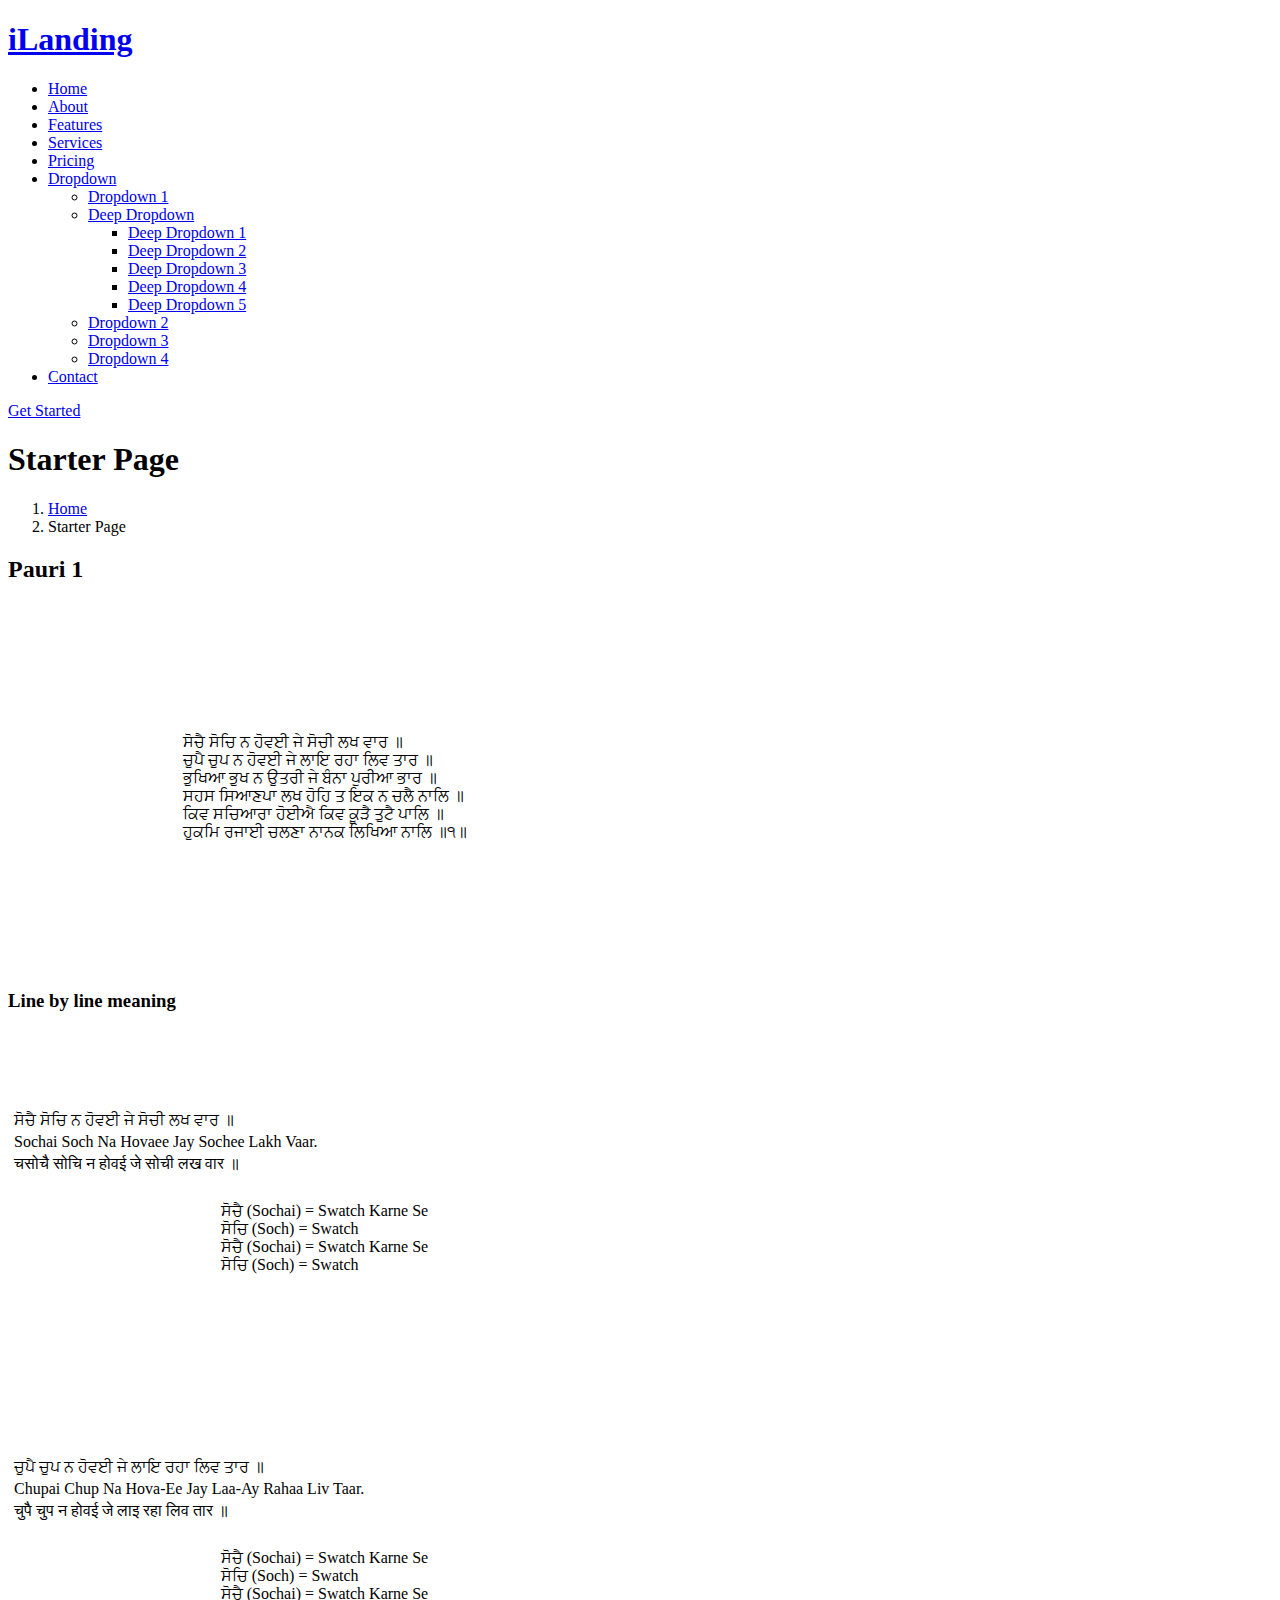
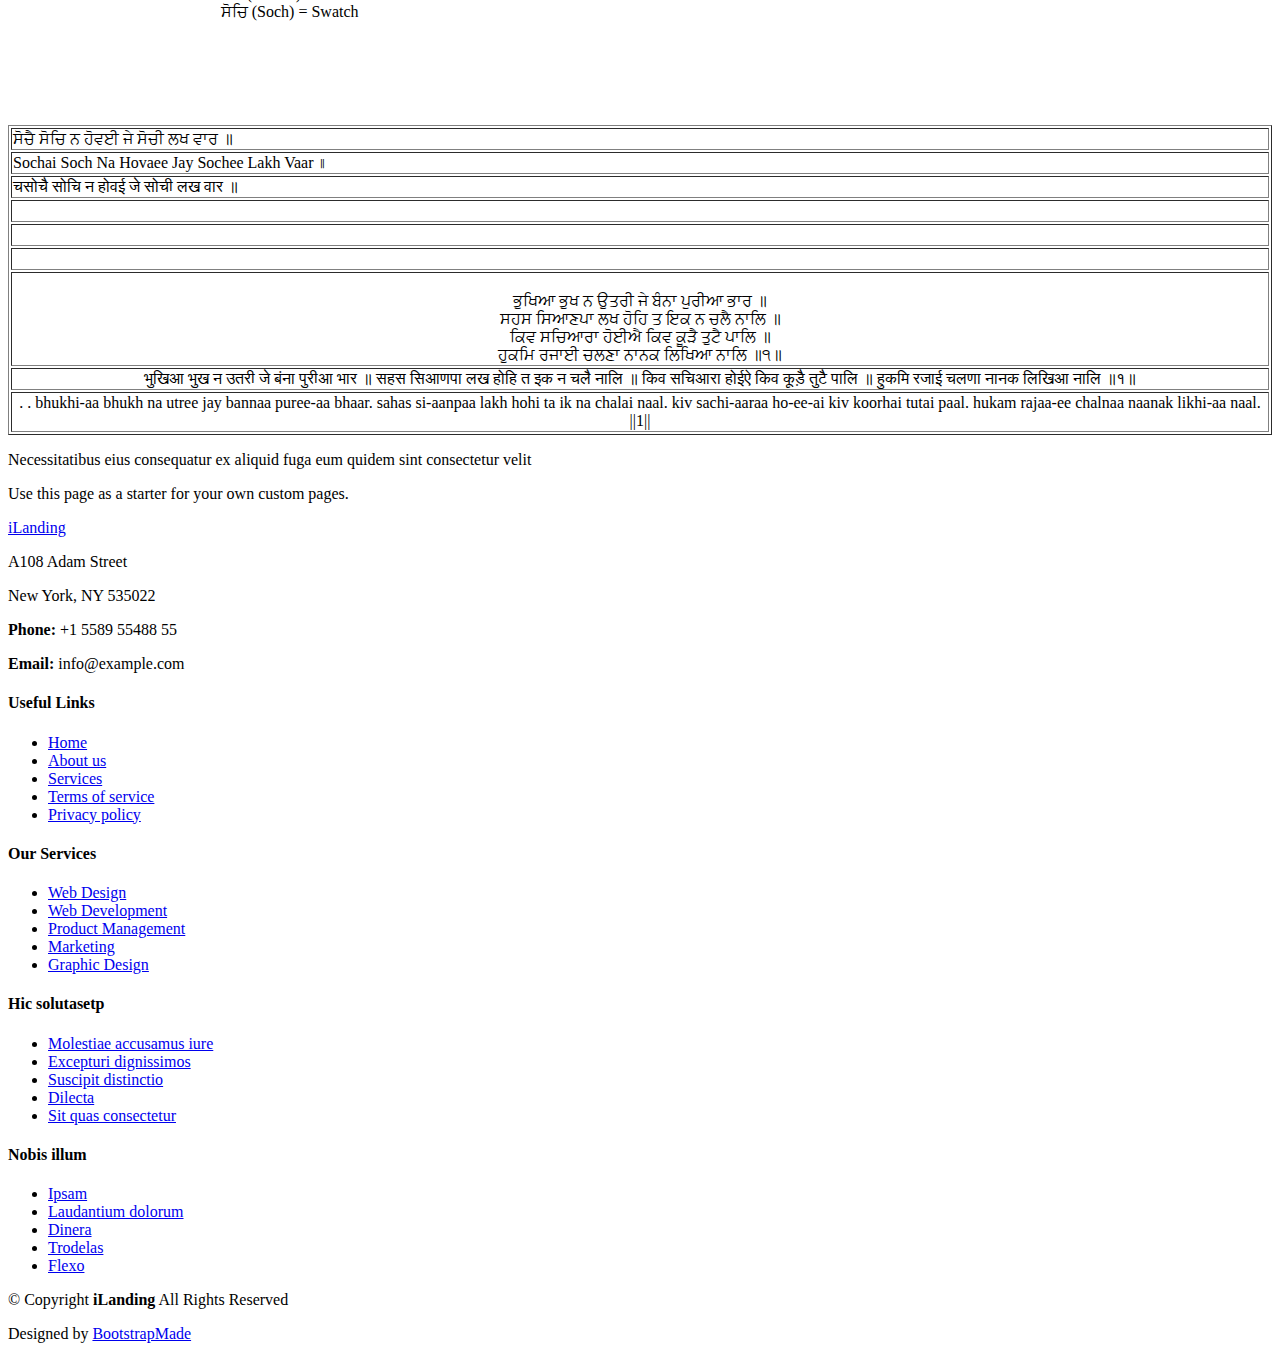
==== japjisahib/pauri1/pauri1.html @ 562a6eb3 "adding gurmukhi and hindi fonts and pauri1.html" ====
<!DOCTYPE html>
<html lang="en">

<head>
  <meta charset="utf-8">
  <meta content="width=device-width, initial-scale=1.0" name="viewport">
  <title>Starter Page - iLanding Bootstrap Template</title>
  <meta name="description" content="">
  <meta name="keywords" content="">

  <!-- Favicons -->
  <link href="assets/img/favicon.png" rel="icon">
  <link href="assets/img/apple-touch-icon.png" rel="apple-touch-icon">

  <!-- Fonts -->
  <link href="https://fonts.googleapis.com" rel="preconnect">
  <link href="https://fonts.gstatic.com" rel="preconnect" crossorigin>
  <link href="https://fonts.googleapis.com/css2?family=Roboto:ital,wght@0,100;0,300;0,400;0,500;0,700;0,900;1,100;1,300;1,400;1,500;1,700;1,900&family=Inter:wght@100;200;300;400;500;600;700;800;900&family=Nunito:ital,wght@0,200;0,300;0,400;0,500;0,600;0,700;0,800;0,900;1,200;1,300;1,400;1,500;1,600;1,700;1,800;1,900&display=swap" rel="stylesheet">
	<link href="https://fonts.googleapis.com/css2?family=Noto+Sans+Gurmukhi:wght@400;700&display=swap" rel="stylesheet">

  <!-- Vendor CSS Files -->
  <link href="assets/vendor/bootstrap/css/bootstrap.min.css" rel="stylesheet">
  <link href="assets/vendor/bootstrap-icons/bootstrap-icons.css" rel="stylesheet">
  <link href="assets/vendor/aos/aos.css" rel="stylesheet">
  <link href="assets/vendor/glightbox/css/glightbox.min.css" rel="stylesheet">
  <link href="assets/vendor/swiper/swiper-bundle.min.css" rel="stylesheet">

  <!-- Main CSS File -->
  <link href="assets/css/main.css" rel="stylesheet">

  <!-- =======================================================
  * Template Name: iLanding
  * Template URL: https://bootstrapmade.com/ilanding-bootstrap-landing-page-template/
  * Updated: Nov 12 2024 with Bootstrap v5.3.3
  * Author: BootstrapMade.com
  * License: https://bootstrapmade.com/license/
  ======================================================== -->
</head>

<body class="starter-page-page">

  <header id="header" class="header d-flex align-items-center fixed-top">
    <div class="header-container container-fluid container-xl position-relative d-flex align-items-center justify-content-between">

      <a href="index.html" class="logo d-flex align-items-center me-auto me-xl-0">
        <!-- Uncomment the line below if you also wish to use an image logo -->
        <!-- <img src="assets/img/logo.png" alt=""> -->
        <h1 class="sitename">iLanding</h1>
      </a>

      <nav id="navmenu" class="navmenu">
        <ul>
          <li><a href="#hero">Home</a></li>
          <li><a href="#about">About</a></li>
          <li><a href="#features">Features</a></li>
          <li><a href="#services">Services</a></li>
          <li><a href="#pricing">Pricing</a></li>
          <li class="dropdown"><a href="#"><span>Dropdown</span> <i class="bi bi-chevron-down toggle-dropdown"></i></a>
            <ul>
              <li><a href="#">Dropdown 1</a></li>
              <li class="dropdown"><a href="#"><span>Deep Dropdown</span> <i class="bi bi-chevron-down toggle-dropdown"></i></a>
                <ul>
                  <li><a href="#">Deep Dropdown 1</a></li>
                  <li><a href="#">Deep Dropdown 2</a></li>
                  <li><a href="#">Deep Dropdown 3</a></li>
                  <li><a href="#">Deep Dropdown 4</a></li>
                  <li><a href="#">Deep Dropdown 5</a></li>
                </ul>
              </li>
              <li><a href="#">Dropdown 2</a></li>
              <li><a href="#">Dropdown 3</a></li>
              <li><a href="#">Dropdown 4</a></li>
            </ul>
          </li>
          <li><a href="#contact">Contact</a></li>
        </ul>
        <i class="mobile-nav-toggle d-xl-none bi bi-list"></i>
      </nav>

      <a class="btn-getstarted" href="index.html#about">Get Started</a>

    </div>
  </header>

  <main class="main">

    <!-- Page Title -->
    <div class="page-title light-background">
      <div class="container">
        <h1>Starter Page</h1>
        <nav class="breadcrumbs">
          <ol>
            <li><a href="index.html">Home</a></li>
            <li class="current">Starter Page</li>
          </ol>
        </nav>
      </div>
    </div><!-- End Page Title -->

    <!-- Starter Section Section -->
    <section id="starter-section" class="starter-section section">

      <!-- Section Title -->
      <div class="container section-title" data-aos="fade-up">
        <h2>Pauri 1</h2> 
		
		<table border="0" width="100%" >
			<tr>
				<td colspan="2"> &nbsp; </td>
			</tr>
			<tr >
				<td width="50%">
					<table border="0" width="100%" >
						<tr >
							<td align="center">
								<table>
									<tr align="left">
										<td class="gurmukhi-text" >
											ਸੋਚੈ ਸੋਚਿ ਨ ਹੋਵਈ ਜੇ ਸੋਚੀ ਲਖ ਵਾਰ ॥ <br>
											ਚੁਪੈ ਚੁਪ ਨ ਹੋਵਈ ਜੇ ਲਾਇ ਰਹਾ ਲਿਵ ਤਾਰ ॥<br>
											ਭੁਖਿਆ ਭੁਖ ਨ ਉਤਰੀ ਜੇ ਬੰਨਾ ਪੁਰੀਆ ਭਾਰ ॥<br>
											ਸਹਸ ਸਿਆਣਪਾ ਲਖ ਹੋਹਿ ਤ ਇਕ ਨ ਚਲੈ ਨਾਲਿ ॥<br>
											ਕਿਵ ਸਚਿਆਰਾ ਹੋਈਐ ਕਿਵ ਕੂੜੈ ਤੁਟੈ ਪਾਲਿ ॥<br>
											ਹੁਕਮਿ ਰਜਾਈ ਚਲਣਾ ਨਾਨਕ ਲਿਖਿਆ ਨਾਲਿ ॥੧॥<br>
										</td>
									</tr>
								</table>
								
							</td>
						</tr>
						 
						 
					</table>
				</td>
				<td width="50%">
						<iframe width="100%" height="315" src="https://www.youtube.com/embed/JBXSwvdJJ6Q?si=r3FRZX2TK47l-PUP" title="YouTube video player" frameborder="0" allow="accelerometer; autoplay; clipboard-write; encrypted-media; gyroscope; picture-in-picture; web-share" referrerpolicy="strict-origin-when-cross-origin" allowfullscreen></iframe>
				</td>
			</tr>
			
			<tr>
				<td colspan="2"> &nbsp; </td>
			</tr>
		</table>
		 
		<h3 class="about-title">Line by line meaning</h3>
		
		<table border="0" width="100%" >
			<tr >
				<td width="50%">
					<table border="0" width="100%" >
						<tr class="gurmukhi-text">
							<td>
								ਸੋਚੈ ਸੋਚਿ ਨ ਹੋਵਈ ਜੇ ਸੋਚੀ ਲਖ ਵਾਰ ॥ 
							</td>
						</tr>
						<tr >
							<td class="eng-text">
								Sochai Soch Na Hovaee Jay Sochee Lakh Vaar.					 
							</td>
						</tr>
						<tr class="hindi-text">
							<td>
								चसोचै सोचि न होवई जे सोची लख वार ॥
							</td>
						</tr>
						<tr class="hindi-text">
							<td>
								&nbsp;&nbsp;
							</td>
						</tr>
						<tr >
							<td align="center">
								<table>
									<tr align="left">
										<td class="wordmeaning-text" >
											ਸੋਚੈ (Sochai) = Swatch Karne Se <br>
											 ਸੋਚਿ (Soch) = Swatch <br>
											 ਸੋਚੈ (Sochai) = Swatch Karne Se <br>
											 ਸੋਚਿ (Soch) = Swatch <br>
										</td>
									</tr>
								</table>
							</td>
						</tr>
					</table>
				</td>
				<td width="50%">
						<iframe width="100%" height="315" src="https://www.youtube.com/embed/JBXSwvdJJ6Q?si=r3FRZX2TK47l-PUP" title="YouTube video player" frameborder="0" allow="accelerometer; autoplay; clipboard-write; encrypted-media; gyroscope; picture-in-picture; web-share" referrerpolicy="strict-origin-when-cross-origin" allowfullscreen></iframe>
				</td>
			</tr>
			<tr>
				<td colspan="2"> &nbsp; </td>
			</tr>
		</table>
		
		<table border="0" width="100%" >
			<tr >
				<td width="50%">
					<table border="0" width="100%" >
						<tr class="gurmukhi-text">
							<td>
								ਚੁਪੈ ਚੁਪ ਨ ਹੋਵਈ ਜੇ ਲਾਇ ਰਹਾ ਲਿਵ ਤਾਰ ॥
							</td>
						</tr>
						<tr >
							<td class="eng-text">
								Chupai Chup Na Hova-Ee Jay Laa-Ay Rahaa Liv Taar.					 
							</td>
						</tr>
						<tr class="hindi-text">
							<td>
								चुपै चुप न होवई जे लाइ रहा लिव तार ॥
							</td>
						</tr>
						<tr class="hindi-text">
							<td>
								&nbsp;&nbsp;
							</td>
						</tr>
						<tr >
							<td align="center">
								<table>
									<tr align="left">
										<td class="wordmeaning-text" >
											ਸੋਚੈ (Sochai) = Swatch Karne Se <br>
											 ਸੋਚਿ (Soch) = Swatch <br>
											 ਸੋਚੈ (Sochai) = Swatch Karne Se <br>
											 ਸੋਚਿ (Soch) = Swatch <br>
										</td>
									</tr>
								</table>
							</td>
						</tr>
					</table>
				</td>
				<td width="50%">
						<iframe width="100%" height="315" src="https://www.youtube.com/embed/JBXSwvdJJ6Q?si=r3FRZX2TK47l-PUP" title="YouTube video player" frameborder="0" allow="accelerometer; autoplay; clipboard-write; encrypted-media; gyroscope; picture-in-picture; web-share" referrerpolicy="strict-origin-when-cross-origin" allowfullscreen></iframe>
				</td>
			</tr>
			<tr>
				<td colspan="2"> &nbsp; </td>
			</tr>
		</table>
		
				
		<table border="1" width="100%" >
			<tr class="gurmukhi-text">
				<td>
					ਸੋਚੈ ਸੋਚਿ ਨ ਹੋਵਈ ਜੇ ਸੋਚੀ ਲਖ ਵਾਰ ॥ 
				</td>
			</tr>
			<tr >
				<td class="eng-text">
					Sochai Soch Na Hovaee Jay Sochee Lakh Vaar ॥ 					 
				</td>
			</tr>
			<tr class="hindi-text">
				<td>
					चसोचै सोचि न होवई जे सोची लख वार ॥
				</td>
			</tr>
			<tr class="hindi-text">
				<td>
					 &nbsp;
				</td>
			</tr>
			<tr class="hindi-text">
				<td>
					 &nbsp;
				</td>
			</tr>
			<tr class="hindi-text">
				<td>
					 &nbsp;
				</td>
			</tr>
			<tr>
				<td align="center" >
				 <br>
				ਭੁਖਿਆ ਭੁਖ ਨ ਉਤਰੀ ਜੇ ਬੰਨਾ ਪੁਰੀਆ ਭਾਰ ॥<br>
				ਸਹਸ ਸਿਆਣਪਾ ਲਖ ਹੋਹਿ ਤ ਇਕ ਨ ਚਲੈ ਨਾਲਿ ॥<br>
				ਕਿਵ ਸਚਿਆਰਾ ਹੋਈਐ ਕਿਵ ਕੂੜੈ ਤੁਟੈ ਪਾਲਿ ॥<br>
				ਹੁਕਮਿ ਰਜਾਈ ਚਲਣਾ ਨਾਨਕ ਲਿਖਿਆ ਨਾਲਿ ॥੧॥<br>
				</td>
			</tr>
			
			<tr>
				<td align="center" >
			
			
			भुखिआ भुख न उतरी जे बंना पुरीआ भार ॥
			सहस सिआणपा लख होहि त इक न चलै नालि ॥
			किव सचिआरा होईऐ किव कूड़ै तुटै पालि ॥
			हुकमि रजाई चलणा नानक लिखिआ नालि ॥१॥
				</td>
			</tr>
			<tr>
				<td align="center" >
			.
			.
			bhukhi-aa bhukh na utree jay bannaa puree-aa bhaar.
			sahas si-aanpaa lakh hohi ta ik na chalai naal.
			kiv sachi-aaraa ho-ee-ai kiv koorhai tutai paal.
			hukam rajaa-ee chalnaa naanak likhi-aa naal. ||1||
				</td>
			</tr>

		</table>
		 
		
        <p>Necessitatibus eius consequatur ex aliquid fuga eum quidem sint consectetur velit</p>
      </div><!-- End Section Title -->

      <div class="container" data-aos="fade-up">
        <p>Use this page as a starter for your own custom pages.</p>
      </div>

    </section><!-- /Starter Section Section -->

  </main>

  <footer id="footer" class="footer">

    <div class="container footer-top">
      <div class="row gy-4">
        <div class="col-lg-4 col-md-6 footer-about">
          <a href="index.html" class="logo d-flex align-items-center">
            <span class="sitename">iLanding</span>
          </a>
          <div class="footer-contact pt-3">
            <p>A108 Adam Street</p>
            <p>New York, NY 535022</p>
            <p class="mt-3"><strong>Phone:</strong> <span>+1 5589 55488 55</span></p>
            <p><strong>Email:</strong> <span>info@example.com</span></p>
          </div>
          <div class="social-links d-flex mt-4">
            <a href=""><i class="bi bi-twitter-x"></i></a>
            <a href=""><i class="bi bi-facebook"></i></a>
            <a href=""><i class="bi bi-instagram"></i></a>
            <a href=""><i class="bi bi-linkedin"></i></a>
          </div>
        </div>

        <div class="col-lg-2 col-md-3 footer-links">
          <h4>Useful Links</h4>
          <ul>
            <li><a href="#">Home</a></li>
            <li><a href="#">About us</a></li>
            <li><a href="#">Services</a></li>
            <li><a href="#">Terms of service</a></li>
            <li><a href="#">Privacy policy</a></li>
          </ul>
        </div>

        <div class="col-lg-2 col-md-3 footer-links">
          <h4>Our Services</h4>
          <ul>
            <li><a href="#">Web Design</a></li>
            <li><a href="#">Web Development</a></li>
            <li><a href="#">Product Management</a></li>
            <li><a href="#">Marketing</a></li>
            <li><a href="#">Graphic Design</a></li>
          </ul>
        </div>

        <div class="col-lg-2 col-md-3 footer-links">
          <h4>Hic solutasetp</h4>
          <ul>
            <li><a href="#">Molestiae accusamus iure</a></li>
            <li><a href="#">Excepturi dignissimos</a></li>
            <li><a href="#">Suscipit distinctio</a></li>
            <li><a href="#">Dilecta</a></li>
            <li><a href="#">Sit quas consectetur</a></li>
          </ul>
        </div>

        <div class="col-lg-2 col-md-3 footer-links">
          <h4>Nobis illum</h4>
          <ul>
            <li><a href="#">Ipsam</a></li>
            <li><a href="#">Laudantium dolorum</a></li>
            <li><a href="#">Dinera</a></li>
            <li><a href="#">Trodelas</a></li>
            <li><a href="#">Flexo</a></li>
          </ul>
        </div>

      </div>
    </div>

    <div class="container copyright text-center mt-4">
      <p>© <span>Copyright</span> <strong class="px-1 sitename">iLanding</strong> <span>All Rights Reserved</span></p>
      <div class="credits">
        <!-- All the links in the footer should remain intact. -->
        <!-- You can delete the links only if you've purchased the pro version. -->
        <!-- Licensing information: https://bootstrapmade.com/license/ -->
        <!-- Purchase the pro version with working PHP/AJAX contact form: [buy-url] -->
        Designed by <a href="https://bootstrapmade.com/">BootstrapMade</a>
      </div>
    </div>

  </footer>

  <!-- Scroll Top -->
  <a href="#" id="scroll-top" class="scroll-top d-flex align-items-center justify-content-center"><i class="bi bi-arrow-up-short"></i></a>

  <!-- Vendor JS Files -->
  <script src="assets/vendor/bootstrap/js/bootstrap.bundle.min.js"></script>
  <script src="assets/vendor/php-email-form/validate.js"></script>
  <script src="assets/vendor/aos/aos.js"></script>
  <script src="assets/vendor/glightbox/js/glightbox.min.js"></script>
  <script src="assets/vendor/swiper/swiper-bundle.min.js"></script>
  <script src="assets/vendor/purecounter/purecounter_vanilla.js"></script>

  <!-- Main JS File -->
  <script src="assets/js/main.js"></script>

</body>

</html>
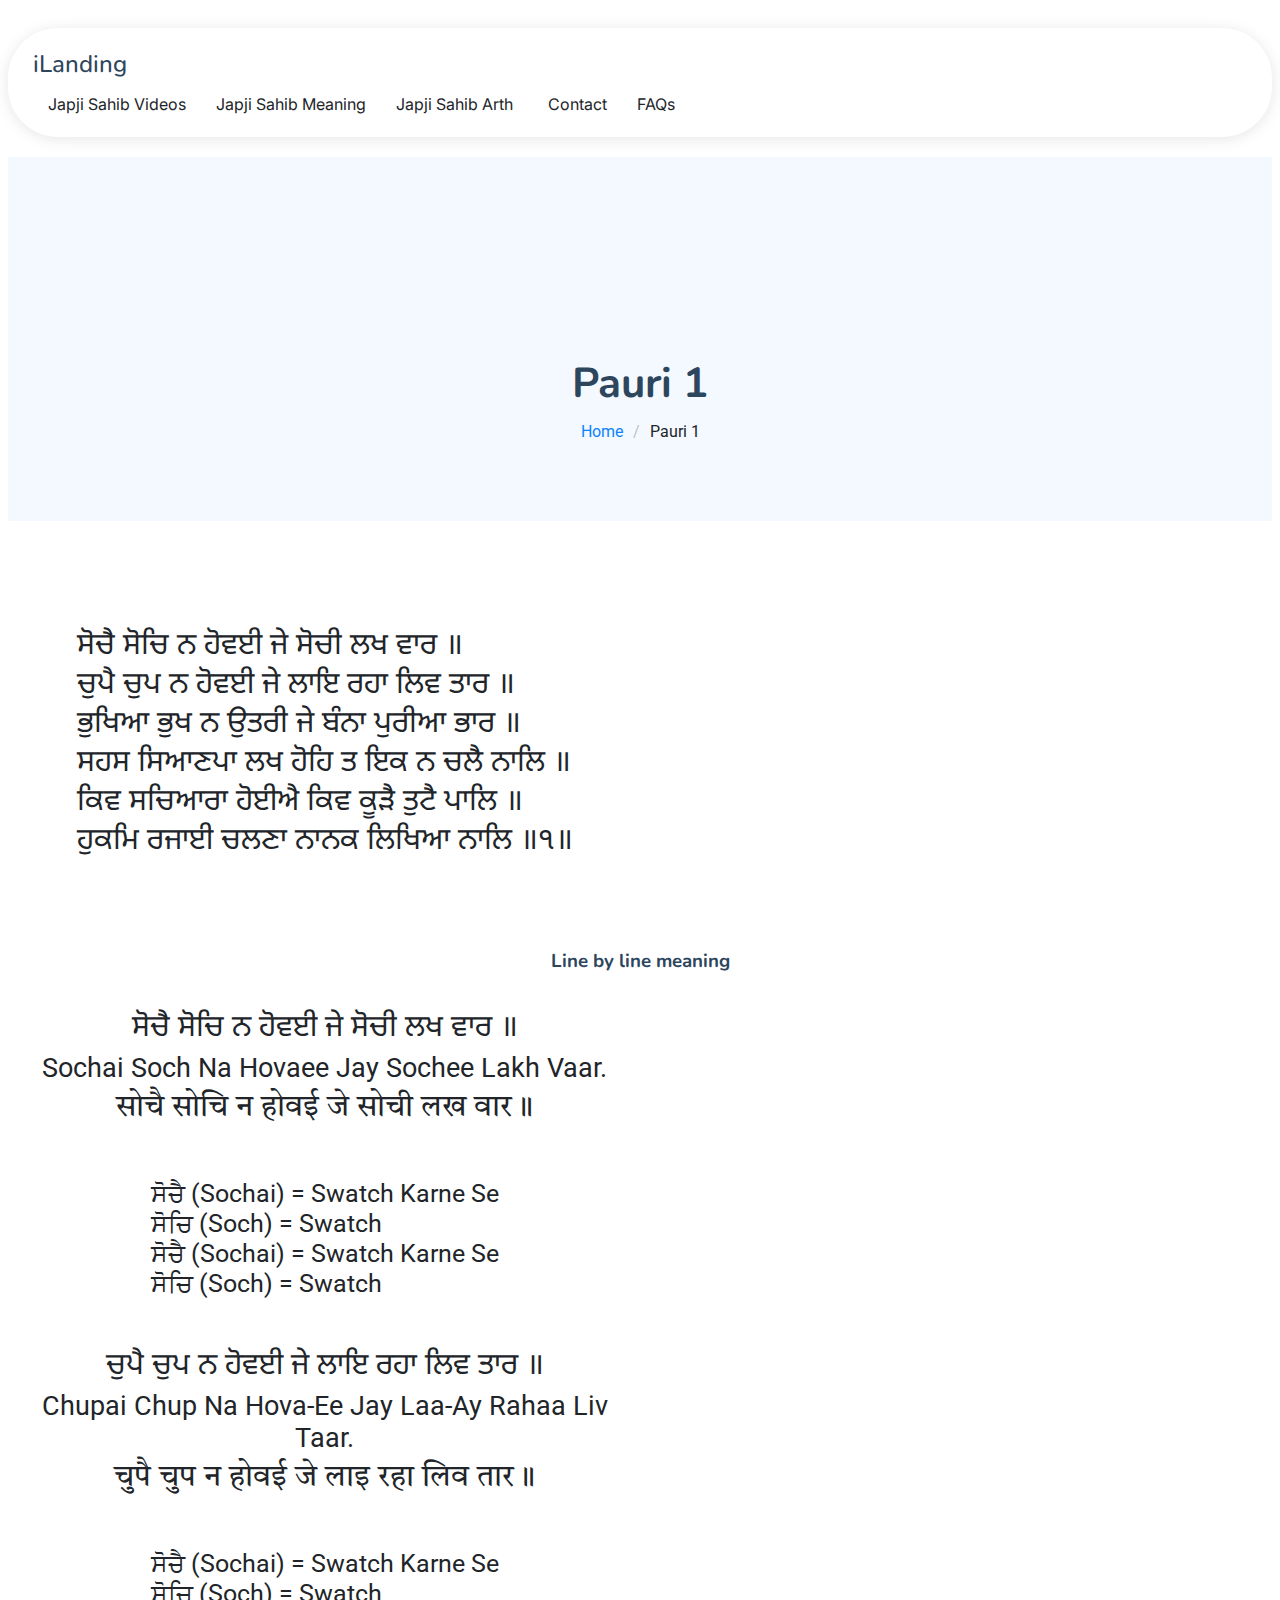
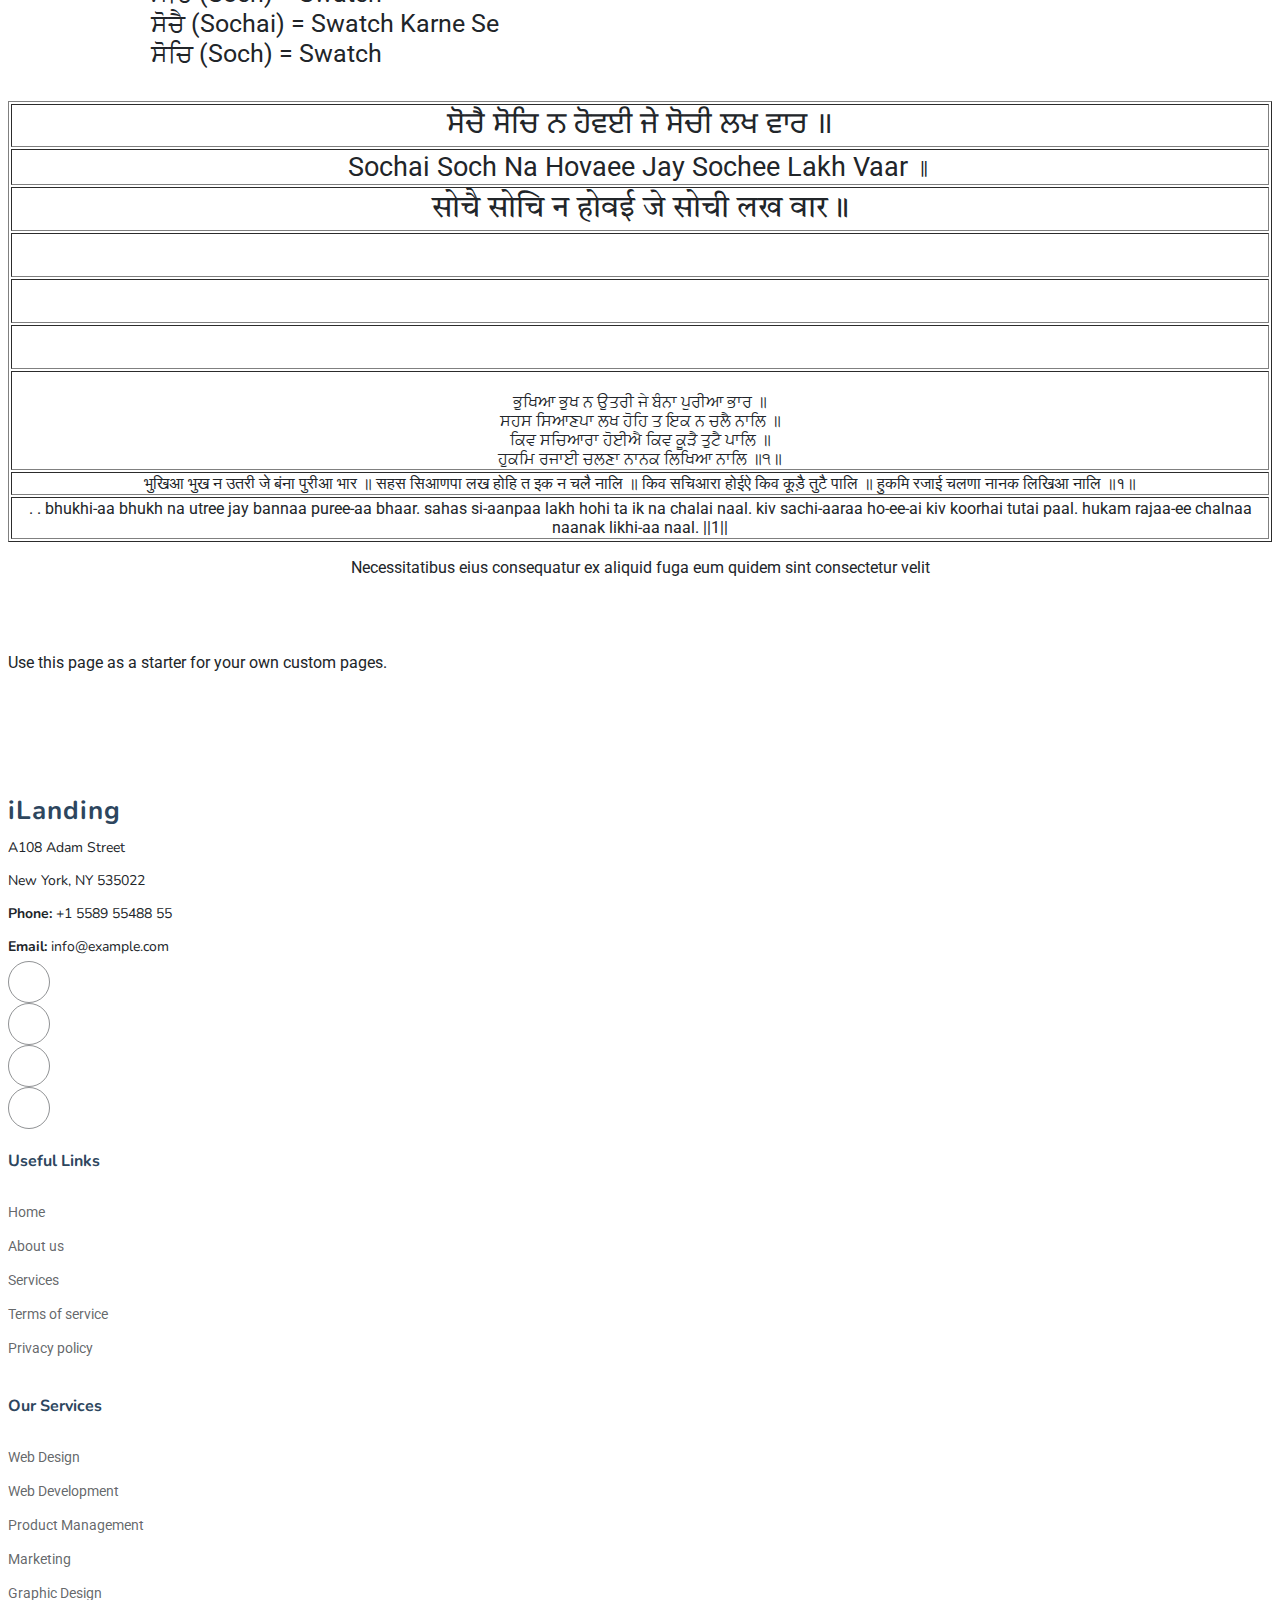
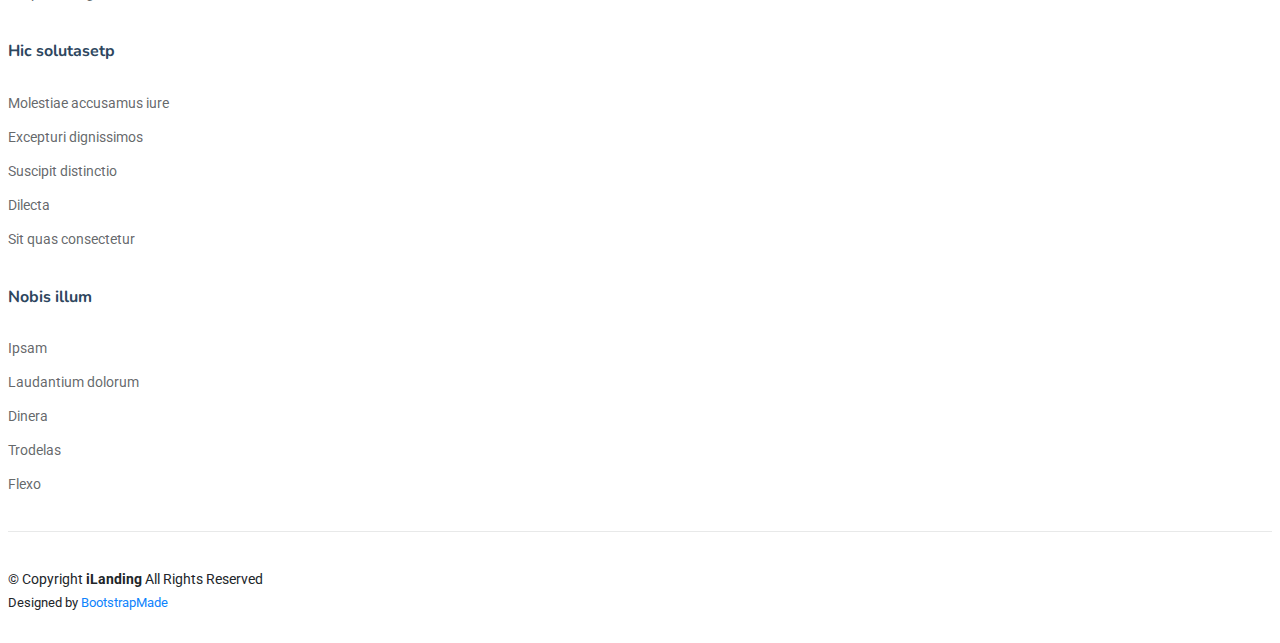
==== commit 22e733bb: "modified the main.css and included fonts lines in end" ====
--- a/japjisahib/pauri1/pauri1.html
+++ b/japjisahib/pauri1/pauri1.html
@@ -16,17 +16,17 @@
   <link href="https://fonts.googleapis.com" rel="preconnect">
   <link href="https://fonts.gstatic.com" rel="preconnect" crossorigin>
   <link href="https://fonts.googleapis.com/css2?family=Roboto:ital,wght@0,100;0,300;0,400;0,500;0,700;0,900;1,100;1,300;1,400;1,500;1,700;1,900&family=Inter:wght@100;200;300;400;500;600;700;800;900&family=Nunito:ital,wght@0,200;0,300;0,400;0,500;0,600;0,700;0,800;0,900;1,200;1,300;1,400;1,500;1,600;1,700;1,800;1,900&display=swap" rel="stylesheet">
-	<link href="https://fonts.googleapis.com/css2?family=Noto+Sans+Gurmukhi:wght@400;700&display=swap" rel="stylesheet">
+  <link href="https://fonts.googleapis.com/css2?family=Noto+Sans+Gurmukhi:wght@400;700&display=swap" rel="stylesheet">
 
   <!-- Vendor CSS Files -->
-  <link href="assets/vendor/bootstrap/css/bootstrap.min.css" rel="stylesheet">
-  <link href="assets/vendor/bootstrap-icons/bootstrap-icons.css" rel="stylesheet">
-  <link href="assets/vendor/aos/aos.css" rel="stylesheet">
-  <link href="assets/vendor/glightbox/css/glightbox.min.css" rel="stylesheet">
-  <link href="assets/vendor/swiper/swiper-bundle.min.css" rel="stylesheet">
+  <link href="../../assets/vendor/bootstrap/css/bootstrap.min.css" rel="stylesheet">
+  <link href="../../assets/vendor/bootstrap-icons/bootstrap-icons.css" rel="stylesheet">
+  <link href="../../assets/vendor/aos/aos.css" rel="stylesheet">
+  <link href="../../assets/vendor/glightbox/css/glightbox.min.css" rel="stylesheet">
+  <link href="../../assets/vendor/swiper/swiper-bundle.min.css" rel="stylesheet">
 
   <!-- Main CSS File -->
-  <link href="assets/css/main.css" rel="stylesheet">
+  <link href="../../assets/css/main.css" rel="stylesheet">
 
   <!-- =======================================================
   * Template Name: iLanding
@@ -50,34 +50,41 @@
 
       <nav id="navmenu" class="navmenu">
         <ul>
-          <li><a href="#hero">Home</a></li>
+          <!--li><a href="#hero" class="active">Home</a></li>
           <li><a href="#about">About</a></li>
           <li><a href="#features">Features</a></li>
-          <li><a href="#services">Services</a></li>
-          <li><a href="#pricing">Pricing</a></li>
-          <li class="dropdown"><a href="#"><span>Dropdown</span> <i class="bi bi-chevron-down toggle-dropdown"></i></a>
+          
+          <li><a href="#pricing">Pricing</a></li-->
+          <li><a href="#japjivideos">Japji Sahib Videos</a></li>
+          <li><a href="#japjiread">Japji Sahib Meaning</a></li>
+          <li class="dropdown"><a href="#"><span>Japji Sahib Arth</span> <i class="bi bi-chevron-down toggle-dropdown"></i></a>
             <ul>
-              <li><a href="#">Dropdown 1</a></li>
-              <li class="dropdown"><a href="#"><span>Deep Dropdown</span> <i class="bi bi-chevron-down toggle-dropdown"></i></a>
+              <!--li><a href="#">Pauri 1</a></li-->
+              <li class="dropdown"><a href="#"><span>Pauri 1</span> <i class="bi bi-chevron-down toggle-dropdown"></i></a>
                 <ul>
-                  <li><a href="#">Deep Dropdown 1</a></li>
-                  <li><a href="#">Deep Dropdown 2</a></li>
+                  <li><a href="#">Soche Soch Na Hovayi</a></li>
+<!--                   <li><a href="#">Deep Dropdown 2</a></li>
                   <li><a href="#">Deep Dropdown 3</a></li>
                   <li><a href="#">Deep Dropdown 4</a></li>
-                  <li><a href="#">Deep Dropdown 5</a></li>
+                  <li><a href="#">Deep Dropdown 5</a></li> -->
                 </ul>
               </li>
-              <li><a href="#">Dropdown 2</a></li>
-              <li><a href="#">Dropdown 3</a></li>
-              <li><a href="#">Dropdown 4</a></li>
+              <li><a href="#">Pauri 2</a></li>
+              <li><a href="#">Pauri 3</a></li>
+              <li><a href="#">Pauri 4</a></li>
+              <li><a href="#">Pauri 5</a></li>
+              <li><a href="#">Pauri 6</a></li>
             </ul>
           </li>
+<!--           <li><a href="#testimonials">Testimonials</a></li> -->
+<!--           <li><a href="#stats">Stats</a></li> -->
           <li><a href="#contact">Contact</a></li>
+          <li><a href="#faq">FAQs</a></li>
         </ul>
         <i class="mobile-nav-toggle d-xl-none bi bi-list"></i>
       </nav>
 
-      <a class="btn-getstarted" href="index.html#about">Get Started</a>
+      <!-- <a class="btn-getstarted" href="index.html#about">Get Started</a> -->
 
     </div>
   </header>
@@ -87,11 +94,11 @@
     <!-- Page Title -->
     <div class="page-title light-background">
       <div class="container">
-        <h1>Starter Page</h1>
+        <h1>Pauri 1</h1>
         <nav class="breadcrumbs">
           <ol>
-            <li><a href="index.html">Home</a></li>
-            <li class="current">Starter Page</li>
+            <li><a href="../../index.html">Home</a></li>
+            <li class="current">Pauri 1</li>
           </ol>
         </nav>
       </div>
@@ -102,12 +109,12 @@
 
       <!-- Section Title -->
       <div class="container section-title" data-aos="fade-up">
-        <h2>Pauri 1</h2> 
+        <!-- <h2>Pauri 1</h2>  -->
 		
 		<table border="0" width="100%" >
-			<tr>
+			<!-- <tr>
 				<td colspan="2"> &nbsp; </td>
-			</tr>
+			</tr> -->
 			<tr >
 				<td width="50%">
 					<table border="0" width="100%" >
@@ -160,7 +167,7 @@
 						</tr>
 						<tr class="hindi-text">
 							<td>
-								चसोचै सोचि न होवई जे सोची लख वार ॥
+								सोचै सोचि न होवई जे सोची लख वार ॥
 							</td>
 						</tr>
 						<tr class="hindi-text">
@@ -256,7 +263,7 @@
 			</tr>
 			<tr class="hindi-text">
 				<td>
-					चसोचै सोचि न होवई जे सोची लख वार ॥
+					सोचै सोचि न होवई जे सोची लख वार ॥
 				</td>
 			</tr>
 			<tr class="hindi-text">
@@ -405,15 +412,15 @@
   <a href="#" id="scroll-top" class="scroll-top d-flex align-items-center justify-content-center"><i class="bi bi-arrow-up-short"></i></a>
 
   <!-- Vendor JS Files -->
-  <script src="assets/vendor/bootstrap/js/bootstrap.bundle.min.js"></script>
-  <script src="assets/vendor/php-email-form/validate.js"></script>
-  <script src="assets/vendor/aos/aos.js"></script>
-  <script src="assets/vendor/glightbox/js/glightbox.min.js"></script>
-  <script src="assets/vendor/swiper/swiper-bundle.min.js"></script>
-  <script src="assets/vendor/purecounter/purecounter_vanilla.js"></script>
+  <script src="../../assets/vendor/bootstrap/js/bootstrap.bundle.min.js"></script>
+  <script src="../../assets/vendor/php-email-form/validate.js"></script>
+  <script src="../../assets/vendor/aos/aos.js"></script>
+  <script src="../../assets/vendor/glightbox/js/glightbox.min.js"></script>
+  <script src="../../assets/vendor/swiper/swiper-bundle.min.js"></script>
+  <script src="../../assets/vendor/purecounter/purecounter_vanilla.js"></script>
 
   <!-- Main JS File -->
-  <script src="assets/js/main.js"></script>
+  <script src="../../assets/js/main.js"></script>
 
 </body>
 
--- a/assets/css/main.css
+++ b/assets/css/main.css
@@ -0,0 +1,2370 @@
+/**
+* Template Name: iLanding
+* Template URL: https://bootstrapmade.com/ilanding-bootstrap-landing-page-template/
+* Updated: Nov 12 2024 with Bootstrap v5.3.3
+* Author: BootstrapMade.com
+* License: https://bootstrapmade.com/license/
+*/
+
+/*--------------------------------------------------------------
+# Font & Color Variables
+# Help: https://bootstrapmade.com/color-system/
+--------------------------------------------------------------*/
+/* Fonts */
+:root {
+  --default-font: "Roboto",  system-ui, -apple-system, "Segoe UI", Roboto, "Helvetica Neue", Arial, "Noto Sans", "Liberation Sans", sans-serif, "Apple Color Emoji", "Segoe UI Emoji", "Segoe UI Symbol", "Noto Color Emoji";
+  --heading-font: "Nunito",  sans-serif;
+  --nav-font: "Inter",  sans-serif;
+}
+
+/* Global Colors - The following color variables are used throughout the website. Updating them here will change the color scheme of the entire website */
+:root { 
+  --background-color: #ffffff; /* Background color for the entire website, including individual sections */
+  --default-color: #212529; /* Default color used for the majority of the text content across the entire website */
+  --heading-color: #2d465e; /* Color for headings, subheadings and title throughout the website */
+  --accent-color: #0d83fd; /* Accent color that represents your brand on the website. It's used for buttons, links, and other elements that need to stand out */
+  --surface-color: #ffffff; /* The surface color is used as a background of boxed elements within sections, such as cards, icon boxes, or other elements that require a visual separation from the global background. */
+  --contrast-color: #ffffff; /* Contrast color for text, ensuring readability against backgrounds of accent, heading, or default colors. */
+}
+
+/* Nav Menu Colors - The following color variables are used specifically for the navigation menu. They are separate from the global colors to allow for more customization options */
+:root {
+  --nav-color: #212529;  /* The default color of the main navmenu links */
+  --nav-hover-color: #0d83fd; /* Applied to main navmenu links when they are hovered over or active */
+  --nav-mobile-background-color: #ffffff; /* Used as the background color for mobile navigation menu */
+  --nav-dropdown-background-color: #ffffff; /* Used as the background color for dropdown items that appear when hovering over primary navigation items */
+  --nav-dropdown-color: #212529; /* Used for navigation links of the dropdown items in the navigation menu. */
+  --nav-dropdown-hover-color: #0d83fd; /* Similar to --nav-hover-color, this color is applied to dropdown navigation links when they are hovered over. */
+}
+
+/* Color Presets - These classes override global colors when applied to any section or element, providing reuse of the sam color scheme. */
+
+.light-background {
+  --background-color: #f3f9ff;
+  --surface-color: #ffffff;
+}
+
+.dark-background {
+  --background-color: #0d83fd;
+  --default-color: #ffffff;
+  --heading-color: #ffffff;
+  --surface-color: #409dfd;
+  --contrast-color: #ffffff;
+}
+
+/* Smooth scroll */
+:root {
+  scroll-behavior: smooth;
+}
+
+/*--------------------------------------------------------------
+# General Styling & Shared Classes
+--------------------------------------------------------------*/
+body {
+  color: var(--default-color);
+  background-color: var(--background-color);
+  font-family: var(--default-font);
+}
+
+a {
+  color: var(--accent-color);
+  text-decoration: none;
+  transition: 0.3s;
+}
+
+a:hover {
+  color: color-mix(in srgb, var(--accent-color), transparent 25%);
+  text-decoration: none;
+}
+
+h1,
+h2,
+h3,
+h4,
+h5,
+h6 {
+  color: var(--heading-color);
+  font-family: var(--heading-font);
+}
+
+/* PHP Email Form Messages
+------------------------------*/
+.php-email-form .error-message {
+  display: none;
+  background: #df1529;
+  color: #ffffff;
+  text-align: left;
+  padding: 15px;
+  margin-bottom: 24px;
+  font-weight: 600;
+}
+
+.php-email-form .sent-message {
+  display: none;
+  color: #ffffff;
+  background: #059652;
+  text-align: center;
+  padding: 15px;
+  margin-bottom: 24px;
+  font-weight: 600;
+}
+
+.php-email-form .loading {
+  display: none;
+  background: var(--surface-color);
+  text-align: center;
+  padding: 15px;
+  margin-bottom: 24px;
+}
+
+.php-email-form .loading:before {
+  content: "";
+  display: inline-block;
+  border-radius: 50%;
+  width: 24px;
+  height: 24px;
+  margin: 0 10px -6px 0;
+  border: 3px solid var(--accent-color);
+  border-top-color: var(--surface-color);
+  animation: php-email-form-loading 1s linear infinite;
+}
+
+@keyframes php-email-form-loading {
+  0% {
+    transform: rotate(0deg);
+  }
+
+  100% {
+    transform: rotate(360deg);
+  }
+}
+
+/*--------------------------------------------------------------
+# Global Header
+--------------------------------------------------------------*/
+.header {
+  --background-color: rgba(255, 255, 255, 0);
+  color: var(--default-color);
+  background-color: var(--background-color);
+  padding: 20px 0;
+  transition: all 0.5s;
+  z-index: 997;
+}
+
+.header .header-container {
+  background: var(--surface-color);
+  border-radius: 50px;
+  padding: 5px 25px;
+  box-shadow: 0px 2px 15px rgba(0, 0, 0, 0.1);
+}
+
+.scrolled .header .header-container {
+  background: color-mix(in srgb, var(--surface-color), transparent 5%);
+}
+
+.header .logo {
+  line-height: 1;
+  padding-left: 5px;
+}
+
+.header .logo img {
+  max-height: 36px;
+  margin-right: 8px;
+}
+
+.header .logo h1 {
+  font-size: 24px;
+  margin: 0;
+  font-weight: 500;
+  color: var(--heading-color);
+}
+
+.header .btn-getstarted,
+.header .btn-getstarted:focus {
+  color: var(--contrast-color);
+  background: var(--accent-color);
+  font-size: 14px;
+  padding: 8px 20px;
+  margin: 0 0 0 30px;
+  border-radius: 50px;
+  transition: 0.3s;
+}
+
+.header .btn-getstarted:hover,
+.header .btn-getstarted:focus:hover {
+  color: var(--contrast-color);
+  background: color-mix(in srgb, var(--accent-color), transparent 15%);
+}
+
+@media (max-width: 1200px) {
+  .header {
+    padding-top: 10px;
+  }
+
+  .header .header-container {
+    margin-left: 10px;
+    margin-right: 10px;
+    padding: 10px 5px 10px 15px;
+  }
+
+  .header .logo {
+    order: 1;
+  }
+
+  .header .btn-getstarted {
+    order: 2;
+    margin: 0 10px 0 0;
+    padding: 6px 15px;
+  }
+
+  .header .navmenu {
+    order: 3;
+  }
+}
+
+/*--------------------------------------------------------------
+# Navigation Menu
+--------------------------------------------------------------*/
+/* Navmenu - Desktop */
+@media (min-width: 1200px) {
+  .navmenu {
+    padding: 0;
+  }
+
+  .navmenu ul {
+    margin: 0;
+    padding: 0;
+    display: flex;
+    list-style: none;
+    align-items: center;
+  }
+
+  .navmenu li {
+    position: relative;
+  }
+
+  .navmenu a,
+  .navmenu a:focus {
+    color: var(--nav-color);
+    padding: 18px 15px;
+    font-size: 16px;
+    font-family: var(--nav-font);
+    font-weight: 400;
+    display: flex;
+    align-items: center;
+    justify-content: space-between;
+    white-space: nowrap;
+    transition: 0.3s;
+  }
+
+  .navmenu a i,
+  .navmenu a:focus i {
+    font-size: 12px;
+    line-height: 0;
+    margin-left: 5px;
+    transition: 0.3s;
+  }
+
+  .navmenu li:last-child a {
+    padding-right: 0;
+  }
+
+  .navmenu li:hover>a,
+  .navmenu .active,
+  .navmenu .active:focus {
+    color: var(--nav-hover-color);
+  }
+
+  .navmenu .dropdown ul {
+    margin: 0;
+    padding: 10px 0;
+    background: var(--nav-dropdown-background-color);
+    display: block;
+    position: absolute;
+    visibility: hidden;
+    left: 14px;
+    top: 130%;
+    opacity: 0;
+    transition: 0.3s;
+    border-radius: 4px;
+    z-index: 99;
+    box-shadow: 0px 0px 30px rgba(0, 0, 0, 0.1);
+  }
+
+  .navmenu .dropdown ul li {
+    min-width: 200px;
+  }
+
+  .navmenu .dropdown ul a {
+    padding: 10px 20px;
+    font-size: 15px;
+    text-transform: none;
+    color: var(--nav-dropdown-color);
+  }
+
+  .navmenu .dropdown ul a i {
+    font-size: 12px;
+  }
+
+  .navmenu .dropdown ul a:hover,
+  .navmenu .dropdown ul .active:hover,
+  .navmenu .dropdown ul li:hover>a {
+    color: var(--nav-dropdown-hover-color);
+  }
+
+  .navmenu .dropdown:hover>ul {
+    opacity: 1;
+    top: 100%;
+    visibility: visible;
+  }
+
+  .navmenu .dropdown .dropdown ul {
+    top: 0;
+    left: -90%;
+    visibility: hidden;
+  }
+
+  .navmenu .dropdown .dropdown:hover>ul {
+    opacity: 1;
+    top: 0;
+    left: -100%;
+    visibility: visible;
+  }
+}
+
+/* Navmenu - Mobile */
+@media (max-width: 1199px) {
+  .mobile-nav-toggle {
+    color: var(--nav-color);
+    font-size: 28px;
+    line-height: 0;
+    margin-right: 10px;
+    cursor: pointer;
+    transition: color 0.3s;
+  }
+
+  .navmenu {
+    padding: 0;
+    z-index: 9997;
+  }
+
+  .navmenu ul {
+    display: none;
+    list-style: none;
+    position: absolute;
+    inset: 60px 20px 20px 20px;
+    padding: 10px 0;
+    margin: 0;
+    border-radius: 6px;
+    background-color: var(--nav-mobile-background-color);
+    overflow-y: auto;
+    transition: 0.3s;
+    z-index: 9998;
+    box-shadow: 0px 0px 30px rgba(0, 0, 0, 0.1);
+  }
+
+  .navmenu a,
+  .navmenu a:focus {
+    color: var(--nav-dropdown-color);
+    padding: 10px 20px;
+    font-family: var(--nav-font);
+    font-size: 17px;
+    font-weight: 500;
+    display: flex;
+    align-items: center;
+    justify-content: space-between;
+    white-space: nowrap;
+    transition: 0.3s;
+  }
+
+  .navmenu a i,
+  .navmenu a:focus i {
+    font-size: 12px;
+    line-height: 0;
+    margin-left: 5px;
+    width: 30px;
+    height: 30px;
+    display: flex;
+    align-items: center;
+    justify-content: center;
+    border-radius: 50%;
+    transition: 0.3s;
+    background-color: color-mix(in srgb, var(--accent-color), transparent 90%);
+  }
+
+  .navmenu a i:hover,
+  .navmenu a:focus i:hover {
+    background-color: var(--accent-color);
+    color: var(--contrast-color);
+  }
+
+  .navmenu a:hover,
+  .navmenu .active,
+  .navmenu .active:focus {
+    color: var(--nav-dropdown-hover-color);
+  }
+
+  .navmenu .active i,
+  .navmenu .active:focus i {
+    background-color: var(--accent-color);
+    color: var(--contrast-color);
+    transform: rotate(180deg);
+  }
+
+  .navmenu .dropdown ul {
+    position: static;
+    display: none;
+    z-index: 99;
+    padding: 10px 0;
+    margin: 10px 20px;
+    background-color: var(--nav-dropdown-background-color);
+    border: 1px solid color-mix(in srgb, var(--default-color), transparent 90%);
+    box-shadow: none;
+    transition: all 0.5s ease-in-out;
+  }
+
+  .navmenu .dropdown ul ul {
+    background-color: rgba(33, 37, 41, 0.1);
+  }
+
+  .navmenu .dropdown>.dropdown-active {
+    display: block;
+    background-color: rgba(33, 37, 41, 0.03);
+  }
+
+  .mobile-nav-active {
+    overflow: hidden;
+  }
+
+  .mobile-nav-active .mobile-nav-toggle {
+    color: #fff;
+    position: absolute;
+    font-size: 32px;
+    top: 15px;
+    right: 15px;
+    margin-right: 0;
+    z-index: 9999;
+  }
+
+  .mobile-nav-active .navmenu {
+    position: fixed;
+    overflow: hidden;
+    inset: 0;
+    background: rgba(33, 37, 41, 0.8);
+    transition: 0.3s;
+  }
+
+  .mobile-nav-active .navmenu>ul {
+    display: block;
+  }
+}
+
+/*--------------------------------------------------------------
+# Global Footer
+--------------------------------------------------------------*/
+.footer {
+  color: var(--default-color);
+  background-color: var(--background-color);
+  font-size: 14px;
+  position: relative;
+}
+
+.footer .footer-top {
+  padding-top: 50px;
+}
+
+.footer .footer-about .logo {
+  line-height: 1;
+  margin-bottom: 25px;
+}
+
+.footer .footer-about .logo img {
+  max-height: 40px;
+  margin-right: 6px;
+}
+
+.footer .footer-about .logo span {
+  color: var(--heading-color);
+  font-family: var(--heading-font);
+  font-size: 26px;
+  font-weight: 700;
+  letter-spacing: 1px;
+}
+
+.footer .footer-about p {
+  font-size: 14px;
+  font-family: var(--heading-font);
+}
+
+.footer .social-links a {
+  display: flex;
+  align-items: center;
+  justify-content: center;
+  width: 40px;
+  height: 40px;
+  border-radius: 50%;
+  border: 1px solid color-mix(in srgb, var(--default-color), transparent 50%);
+  font-size: 16px;
+  color: color-mix(in srgb, var(--default-color), transparent 20%);
+  margin-right: 10px;
+  transition: 0.3s;
+}
+
+.footer .social-links a:hover {
+  color: var(--accent-color);
+  border-color: var(--accent-color);
+}
+
+.footer h4 {
+  font-size: 16px;
+  font-weight: bold;
+  position: relative;
+  padding-bottom: 12px;
+}
+
+.footer .footer-links {
+  margin-bottom: 30px;
+}
+
+.footer .footer-links ul {
+  list-style: none;
+  padding: 0;
+  margin: 0;
+}
+
+.footer .footer-links ul i {
+  padding-right: 2px;
+  font-size: 12px;
+  line-height: 0;
+}
+
+.footer .footer-links ul li {
+  padding: 10px 0;
+  display: flex;
+  align-items: center;
+}
+
+.footer .footer-links ul li:first-child {
+  padding-top: 0;
+}
+
+.footer .footer-links ul a {
+  color: color-mix(in srgb, var(--default-color), transparent 30%);
+  display: inline-block;
+  line-height: 1;
+}
+
+.footer .footer-links ul a:hover {
+  color: var(--accent-color);
+}
+
+.footer .footer-contact p {
+  margin-bottom: 5px;
+}
+
+.footer .copyright {
+  padding: 25px 0;
+  border-top: 1px solid color-mix(in srgb, var(--default-color), transparent 90%);
+}
+
+.footer .copyright p {
+  margin-bottom: 0;
+}
+
+.footer .credits {
+  margin-top: 8px;
+  font-size: 13px;
+}
+
+/*--------------------------------------------------------------
+# Scroll Top Button
+--------------------------------------------------------------*/
+.scroll-top {
+  position: fixed;
+  visibility: hidden;
+  opacity: 0;
+  right: 15px;
+  bottom: -15px;
+  z-index: 99999;
+  background-color: var(--accent-color);
+  width: 44px;
+  height: 44px;
+  border-radius: 50px;
+  transition: all 0.4s;
+}
+
+.scroll-top i {
+  font-size: 24px;
+  color: var(--contrast-color);
+  line-height: 0;
+}
+
+.scroll-top:hover {
+  background-color: color-mix(in srgb, var(--accent-color), transparent 20%);
+  color: var(--contrast-color);
+}
+
+.scroll-top.active {
+  visibility: visible;
+  opacity: 1;
+  bottom: 15px;
+}
+
+/*--------------------------------------------------------------
+# Disable aos animation delay on mobile devices
+--------------------------------------------------------------*/
+@media screen and (max-width: 768px) {
+  [data-aos-delay] {
+    transition-delay: 0 !important;
+  }
+}
+
+/*--------------------------------------------------------------
+# Global Page Titles & Breadcrumbs
+--------------------------------------------------------------*/
+.page-title {
+  color: var(--default-color);
+  background-color: var(--background-color);
+  padding: 170px 0 80px 0;
+  text-align: center;
+  position: relative;
+}
+
+.page-title h1 {
+  font-size: 42px;
+  font-weight: 700;
+  margin-bottom: 10px;
+}
+
+.page-title .breadcrumbs ol {
+  display: flex;
+  flex-wrap: wrap;
+  list-style: none;
+  justify-content: center;
+  padding: 0;
+  margin: 0;
+  font-size: 16px;
+  font-weight: 400;
+}
+
+.page-title .breadcrumbs ol li+li {
+  padding-left: 10px;
+}
+
+.page-title .breadcrumbs ol li+li::before {
+  content: "/";
+  display: inline-block;
+  padding-right: 10px;
+  color: color-mix(in srgb, var(--default-color), transparent 70%);
+}
+
+/*--------------------------------------------------------------
+# Global Sections
+--------------------------------------------------------------*/
+section,
+.section {
+  color: var(--default-color);
+  background-color: var(--background-color);
+  padding: 60px 0;
+  scroll-margin-top: 90px;
+  overflow: clip;
+}
+
+@media (max-width: 1199px) {
+
+  section,
+  .section {
+    scroll-margin-top: 66px;
+  }
+}
+
+/*--------------------------------------------------------------
+# Global Section Titles
+--------------------------------------------------------------*/
+.section-title {
+  text-align: center;
+  padding-bottom: 60px;
+  position: relative;
+}
+
+.section-title h2 {
+  font-size: 32px;
+  font-weight: 700;
+  margin-bottom: 20px;
+  padding-bottom: 20px;
+  position: relative;
+}
+
+.section-title h2:after {
+  content: "";
+  position: absolute;
+  display: block;
+  width: 50px;
+  height: 3px;
+  background: var(--accent-color);
+  left: 0;
+  right: 0;
+  bottom: 0;
+  margin: auto;
+}
+
+.section-title p {
+  margin-bottom: 0;
+}
+
+/*--------------------------------------------------------------
+# Hero Section
+--------------------------------------------------------------*/
+.hero {
+  position: relative;
+  padding-top: 160px;
+  background: linear-gradient(135deg, color-mix(in srgb, var(--accent-color), transparent 95%) 50%, color-mix(in srgb, var(--accent-color), transparent 98%) 25%, transparent 50%);
+}
+
+.hero::before {
+  content: "";
+  position: absolute;
+  top: 0;
+  left: 0;
+  width: 100%;
+  height: 100%;
+  background: radial-gradient(circle at 90% 10%, color-mix(in srgb, var(--accent-color), transparent 92%), transparent 40%);
+  pointer-events: none;
+}
+
+.hero .hero-content {
+  position: relative;
+  z-index: 1;
+}
+
+.hero .hero-content h1 {
+  font-size: 3.5rem;
+  font-weight: 700;
+  line-height: 1.2;
+  margin-bottom: 1.5rem;
+}
+
+.hero .hero-content h1 .accent-text {
+  color: var(--accent-color);
+}
+
+@media (max-width: 992px) {
+  .hero .hero-content {
+    text-align: center;
+    margin-bottom: 3rem;
+  }
+
+  .hero .hero-content h1 {
+    font-size: 2.5rem;
+  }
+
+  .hero .hero-content .hero-buttons {
+    justify-content: center;
+  }
+}
+
+@media (max-width: 575px) {
+  .hero .hero-content h1 {
+    font-size: 2rem;
+  }
+}
+
+.hero .company-badge {
+  display: inline-flex;
+  align-items: center;
+  padding: 0.5rem 1rem;
+  background-color: color-mix(in srgb, var(--accent-color), transparent 92%);
+  border-radius: 50px;
+  color: var(--accent-color);
+  font-weight: 500;
+}
+
+.hero .company-badge i {
+  font-size: 1.25rem;
+}
+
+.hero .btn-primary {
+  background-color: var(--accent-color);
+  border-color: var(--accent-color);
+  color: var(--contrast-color);
+  padding: 0.75rem 2.5rem;
+  border-radius: 50px;
+  font-weight: 500;
+  transition: all 0.3s ease;
+}
+
+.hero .btn-primary:hover {
+  background-color: color-mix(in srgb, var(--accent-color), black 20%);
+  border-color: color-mix(in srgb, var(--accent-color), black 20%);
+}
+
+.hero .btn-link {
+  color: var(--heading-color);
+  text-decoration: none;
+  font-weight: 500;
+  transition: all 0.3s ease;
+}
+
+.hero .btn-link:hover {
+  color: var(--accent-color);
+}
+
+.hero .btn-link i {
+  font-size: 1.5rem;
+  vertical-align: middle;
+}
+
+.hero .hero-image {
+  position: relative;
+  text-align: center;
+  z-index: 1;
+}
+
+.hero .hero-image img {
+  max-width: 100%;
+  height: auto;
+}
+
+.hero .customers-badge {
+  position: absolute;
+  bottom: 10px;
+  right: 30px;
+  background-color: var(--surface-color);
+  padding: 1rem;
+  border-radius: 10px;
+  box-shadow: 0 5px 20px rgba(0, 0, 0, 0.1);
+  max-width: 300px;
+  animation: float-badge 3s ease-in-out infinite;
+  will-change: transform;
+}
+
+.hero .customers-badge .customer-avatars {
+  display: flex;
+  align-items: center;
+  margin-bottom: 0.5rem;
+}
+
+.hero .customers-badge .avatar {
+  width: 35px;
+  height: 35px;
+  border-radius: 50%;
+  border: 2px solid var(--surface-color);
+  margin-left: -8px;
+}
+
+.hero .customers-badge .avatar:first-child {
+  margin-left: 0;
+}
+
+.hero .customers-badge .avatar.more {
+  background-color: var(--accent-color);
+  color: var(--contrast-color);
+  display: flex;
+  align-items: center;
+  justify-content: center;
+  font-size: 0.75rem;
+  font-weight: 600;
+}
+
+.hero .customers-badge p {
+  font-size: 0.875rem;
+  color: color-mix(in srgb, var(--default-color), transparent 40%);
+}
+
+@media (max-width: 992px) {
+  .hero .customers-badge {
+    position: static;
+    margin: 1rem auto;
+    max-width: 250px;
+  }
+}
+
+.hero .stats-row {
+  position: relative;
+  z-index: 1;
+  margin-top: 5rem;
+  background-color: var(--surface-color);
+  border-radius: 20px;
+  box-shadow: 0 5px 15px rgba(0, 0, 0, 0.05);
+  padding-bottom: 2rem;
+}
+
+.hero .stat-item {
+  display: flex;
+  align-items: center;
+  gap: 1rem;
+  padding: 2rem;
+}
+
+.hero .stat-item .stat-icon {
+  flex-shrink: 0;
+  width: 64px;
+  height: 64px;
+  display: flex;
+  align-items: center;
+  justify-content: center;
+  background-color: color-mix(in srgb, var(--accent-color), transparent 92%);
+  border-radius: 50px;
+  transition: 0.3s;
+}
+
+.hero .stat-item .stat-icon i {
+  font-size: 1.5rem;
+  color: var(--accent-color);
+}
+
+.hero .stat-item:hover .stat-icon {
+  background-color: var(--accent-color);
+}
+
+.hero .stat-item:hover .stat-icon i {
+  color: var(--contrast-color);
+}
+
+.hero .stat-item .stat-content {
+  flex-grow: 1;
+}
+
+.hero .stat-item .stat-content h4 {
+  font-size: 1.25rem;
+  margin-bottom: 0.25rem;
+  font-weight: 600;
+}
+
+.hero .stat-item .stat-content p {
+  font-size: 0.875rem;
+  color: color-mix(in srgb, var(--default-color), transparent 40%);
+  margin: 0;
+}
+
+@media (max-width: 575px) {
+  .hero .stat-item {
+    padding: 1.5rem;
+  }
+}
+
+@keyframes float-badge {
+  0% {
+    transform: translateY(0);
+  }
+
+  50% {
+    transform: translateY(-10px);
+  }
+
+  100% {
+    transform: translateY(0);
+  }
+}
+
+/*--------------------------------------------------------------
+# About Section
+--------------------------------------------------------------*/
+.about .about-meta {
+  color: var(--accent-color);
+  font-weight: 600;
+  margin-bottom: 1rem;
+  display: inline-block;
+}
+
+.about .about-title {
+  font-size: 1.75rem;
+  margin-bottom: 1rem;
+  line-height: 1.2;
+  font-weight: 700;
+}
+
+@media (max-width: 992px) {
+  .about .about-title {
+    font-size: 2rem;
+  }
+}
+
+.about .about-description {
+  margin-bottom: 2rem;
+  color: color-mix(in srgb, var(--default-color), transparent 20%);
+}
+
+.about .feature-list-wrapper {
+  margin-bottom: 2rem;
+}
+
+.about .feature-list {
+  list-style: none;
+  padding: 0;
+  margin: 0;
+}
+
+.about .feature-list li {
+  display: flex;
+  align-items: center;
+  gap: 0.75rem;
+  margin-bottom: 1rem;
+  font-size: 1rem;
+}
+
+.about .feature-list li i {
+  color: var(--accent-color);
+  font-size: 1.25rem;
+}
+
+.about .profile .profile-image {
+  width: 60px;
+  height: 60px;
+  border-radius: 50%;
+  object-fit: cover;
+}
+
+.about .profile .profile-name {
+  font-size: 1.125rem;
+  margin: 0;
+}
+
+.about .profile .profile-position {
+  color: var(--accent-color);
+  margin: 0;
+  font-size: 0.875rem;
+}
+
+.about .contact-info {
+  padding: 1rem 1.5rem;
+  background-color: var(--surface-color);
+  border-radius: 0.5rem;
+  box-shadow: 0 0 15px rgba(0, 0, 0, 0.06);
+}
+
+.about .contact-info i {
+  color: var(--accent-color);
+  font-size: 1.5rem;
+}
+
+.about .contact-info .contact-label {
+  color: color-mix(in srgb, var(--default-color), transparent 30%);
+  font-size: 0.875rem;
+  margin: 0;
+}
+
+.about .contact-info .contact-number {
+  font-weight: 600;
+  margin: 0;
+}
+
+.about .image-wrapper {
+  position: relative;
+}
+
+@media (max-width: 992px) {
+  .about .image-wrapper {
+    padding-left: 0;
+    margin-top: 3rem;
+    display: flex;
+    flex-direction: column;
+    gap: 2rem;
+  }
+}
+
+@media (max-width: 992px) {
+  .about .image-wrapper .images {
+    display: flex;
+    flex-direction: column;
+    gap: 1.5rem;
+  }
+}
+
+@media (max-width: 992px) {
+  .about .image-wrapper .main-image {
+    margin-left: 0;
+  }
+}
+
+.about .image-wrapper .small-image {
+  position: absolute;
+  top: 20%;
+  left: -10%;
+  width: 45%;
+  border: 8px solid var(--surface-color);
+}
+
+@media (max-width: 992px) {
+  .about .image-wrapper .small-image {
+    position: static;
+    width: 100%;
+    margin: 0 auto;
+    border: 0;
+  }
+}
+
+.about .image-wrapper .experience-badge {
+  position: absolute;
+  bottom: 5%;
+  right: 5%;
+  background-color: var(--accent-color);
+  color: var(--contrast-color);
+  padding: 1.5rem;
+  border-radius: 0.5rem;
+  text-align: center;
+  min-width: 200px;
+  animation: experience-float 3s ease-in-out infinite;
+}
+
+@media (max-width: 992px) {
+  .about .image-wrapper .experience-badge {
+    position: static;
+    width: fit-content;
+    margin: 0 auto;
+  }
+}
+
+.about .image-wrapper .experience-badge h3 {
+  color: var(--contrast-color);
+  font-size: 2.5rem;
+  margin: 0;
+  line-height: 0.5;
+}
+
+.about .image-wrapper .experience-badge h3 span {
+  font-size: 1rem;
+  display: inline-block;
+  margin-left: 0.25rem;
+}
+
+.about .image-wrapper .experience-badge p {
+  margin: 0.5rem 0 0;
+  font-size: 0.875rem;
+}
+
+@keyframes experience-float {
+  0% {
+    transform: translateY(0);
+  }
+
+  50% {
+    transform: translateY(-10px);
+  }
+
+  100% {
+    transform: translateY(0);
+  }
+}
+
+/*--------------------------------------------------------------
+# Features Section
+--------------------------------------------------------------*/
+.features .nav-tabs {
+  border: 0;
+  background-color: color-mix(in srgb, var(--default-color), transparent 96%);
+  display: inline-flex;
+  align-items: center;
+  justify-content: center;
+  border-radius: 50px;
+  padding: 6px;
+  width: auto;
+}
+
+.features .nav-item {
+  margin: 0;
+  padding: 0 5px 0 0;
+}
+
+.features .nav-item:last-child {
+  padding-right: 0;
+}
+
+.features .nav-link {
+  background-color: none;
+  color: var(--heading-color);
+  padding: 10px 30px;
+  transition: 0.3s;
+  border-radius: 50px;
+  display: flex;
+  align-items: center;
+  justify-content: center;
+  cursor: pointer;
+  height: 100%;
+  border: 0;
+  margin: 0;
+}
+
+@media (max-width: 468px) {
+  .features .nav-link {
+    padding: 8px 20px;
+  }
+}
+
+.features .nav-link i {
+  padding-right: 15px;
+  font-size: 48px;
+}
+
+.features .nav-link h4 {
+  font-size: 14px;
+  font-weight: 500;
+  margin: 0;
+}
+
+.features .nav-link:hover {
+  border-color: color-mix(in srgb, var(--default-color), transparent 80%);
+}
+
+.features .nav-link:hover h4 {
+  color: var(--accent-color);
+}
+
+.features .nav-link.active {
+  background-color: var(--accent-color);
+  border-color: var(--accent-color);
+}
+
+.features .nav-link.active h4 {
+  color: var(--contrast-color);
+}
+
+.features .tab-content {
+  margin-top: 30px;
+}
+
+.features .tab-pane h3 {
+  color: var(--heading-color);
+  font-weight: 700;
+  font-size: 32px;
+  position: relative;
+  margin-bottom: 20px;
+  padding-bottom: 20px;
+}
+
+.features .tab-pane h3:after {
+  content: "";
+  position: absolute;
+  display: block;
+  width: 60px;
+  height: 3px;
+  background: var(--accent-color);
+  left: 0;
+  bottom: 0;
+}
+
+.features .tab-pane ul {
+  list-style: none;
+  padding: 0;
+}
+
+.features .tab-pane ul li {
+  padding-top: 10px;
+}
+
+.features .tab-pane ul i {
+  font-size: 20px;
+  padding-right: 4px;
+  color: var(--accent-color);
+}
+
+.features .tab-pane p:last-child {
+  margin-bottom: 0;
+}
+
+/*--------------------------------------------------------------
+# Features Cards Section
+--------------------------------------------------------------*/
+.features-cards {
+  --default-color: #555;
+  --heading-color: #333;
+}
+
+.features-cards .feature-box {
+  height: 100%;
+  padding: 40px 30px;
+  border-radius: 10px;
+}
+
+.features-cards .feature-box i {
+  font-size: 44px;
+  display: inline-block;
+  line-height: 0;
+  color: var(--accent-color);
+  margin-bottom: 20px;
+}
+
+.features-cards .feature-box h4 {
+  font-size: 20px;
+  font-weight: 700;
+  margin: 0 0 10px 0;
+}
+
+.features-cards .feature-box p {
+  font-size: 15px;
+  margin-bottom: 0;
+}
+
+.features-cards .feature-box.orange {
+  background-color: #fff3e2;
+}
+
+.features-cards .feature-box.orange i {
+  color: #edb86e;
+}
+
+.features-cards .feature-box.blue {
+  background-color: #deedfd;
+}
+
+.features-cards .feature-box.blue i {
+  color: #20a5f8;
+}
+
+.features-cards .feature-box.green {
+  background-color: #d5f1e4;
+}
+
+.features-cards .feature-box.green i {
+  color: #48c88a;
+}
+
+.features-cards .feature-box.red {
+  background-color: #fdeded;
+}
+
+.features-cards .feature-box.red i {
+  color: #f28484;
+}
+
+/*--------------------------------------------------------------
+# Features 2 Section
+--------------------------------------------------------------*/
+.features-2 .feature-item .feature-icon {
+  width: 60px;
+  height: 60px;
+  display: flex;
+  align-items: center;
+  justify-content: center;
+  border-radius: 50%;
+  background-color: color-mix(in srgb, var(--accent-color), transparent 92%);
+}
+
+.features-2 .feature-item .feature-icon i {
+  font-size: 24px;
+  color: var(--accent-color);
+}
+
+.features-2 .feature-item .feature-content h3 {
+  font-size: 20px;
+  font-weight: 600;
+  margin-bottom: 10px;
+}
+
+.features-2 .feature-item .feature-content p {
+  color: color-mix(in srgb, var(--default-color), transparent 25%);
+  font-size: 15px;
+  margin-bottom: 0;
+}
+
+.features-2 .phone-mockup {
+  position: relative;
+  padding: 30px 0;
+}
+
+.features-2 .phone-mockup img {
+  max-width: 300px;
+  height: auto;
+  filter: drop-shadow(0 5px 15px rgba(0, 0, 0, 0.1));
+}
+
+@media (max-width: 991.98px) {
+  .features-2 .feature-item {
+    text-align: center !important;
+    margin-bottom: 2rem;
+  }
+
+  .features-2 .feature-item .d-flex {
+    flex-direction: column;
+    text-align: center;
+    justify-content: center !important;
+  }
+
+  .features-2 .phone-mockup {
+    margin: 3rem 0;
+  }
+}
+
+/*--------------------------------------------------------------
+# Call To Action Section
+--------------------------------------------------------------*/
+.call-to-action .container {
+  background: var(--accent-color);
+  color: var(--contrast-color);
+  position: relative;
+  overflow: hidden;
+  border-radius: 1rem;
+  padding: 4rem 2rem;
+}
+
+.call-to-action .content h2,
+.call-to-action .content p {
+  color: var(--contrast-color);
+  position: relative;
+  z-index: 2;
+}
+
+.call-to-action .btn-cta {
+  background-color: color-mix(in srgb, var(--contrast-color) 15%, transparent);
+  color: var(--contrast-color);
+  padding: 12px 40px;
+  border-radius: 50px;
+  transition: all 0.3s ease;
+  border: 2px solid var(--contrast-color);
+  position: relative;
+  z-index: 2;
+}
+
+.call-to-action .btn-cta:hover {
+  background-color: var(--contrast-color);
+  color: var(--accent-color);
+}
+
+.call-to-action .shape {
+  position: absolute;
+  pointer-events: none;
+  z-index: 1;
+}
+
+.call-to-action .shape svg {
+  width: 100%;
+  height: 100%;
+}
+
+.call-to-action .shape svg path {
+  fill: color-mix(in srgb, var(--contrast-color) 50%, transparent);
+}
+
+.call-to-action .shape-1 {
+  width: 300px;
+  height: 300px;
+  top: -100px;
+  right: -50px;
+  opacity: 0.1;
+  transform: rotate(45deg);
+  animation: shapes-float 3s ease-in-out infinite;
+}
+
+.call-to-action .shape-2 {
+  width: 200px;
+  height: 200px;
+  bottom: -50px;
+  left: -50px;
+  opacity: 0.15;
+  transform: rotate(-15deg);
+  animation: shapes-float 4s ease-in-out infinite;
+}
+
+.call-to-action .shape-3 {
+  width: 150px;
+  height: 150px;
+  top: 20%;
+  right: 15%;
+  opacity: 0.08;
+  transform: rotate(15deg);
+}
+
+.call-to-action .dots {
+  position: absolute;
+  pointer-events: none;
+  z-index: 1;
+  color: var(--contrast-color);
+}
+
+.call-to-action .dots svg {
+  width: 100%;
+  height: 100%;
+}
+
+.call-to-action .dots-1 {
+  width: 200px;
+  height: 200px;
+  top: -30px;
+  left: 10%;
+  opacity: 0.1;
+  transform: rotate(15deg);
+  animation: shapes-float 4s ease-in-out infinite;
+}
+
+.call-to-action .dots-2 {
+  width: 150px;
+  height: 150px;
+  bottom: 20px;
+  right: 15%;
+  opacity: 0.15;
+  transform: rotate(-10deg);
+}
+
+@keyframes shapes-float {
+
+  0%,
+  100% {
+    transform: scale(0.8) rotate(45deg) translateY(0);
+  }
+
+  50% {
+    transform: scale(0.8) rotate(45deg) translateY(-20px);
+  }
+}
+
+@media (max-width: 992px) {
+  .call-to-action .container {
+    padding: 3rem 1.5rem;
+  }
+
+  .call-to-action .shape-1 {
+    width: 200px;
+    height: 200px;
+  }
+
+  .call-to-action .shape-2 {
+    width: 150px;
+    height: 150px;
+  }
+
+  .call-to-action .shape-3 {
+    width: 100px;
+    height: 100px;
+  }
+
+  .call-to-action .dots-1 {
+    width: 150px;
+    height: 150px;
+  }
+
+  .call-to-action .dots-2 {
+    width: 120px;
+    height: 120px;
+  }
+
+  .call-to-action .dots-3 {
+    width: 80px;
+    height: 80px;
+  }
+}
+
+@media (max-width: 575px) {
+  .call-to-action .container {
+    border-radius: 0;
+  }
+}
+
+/*--------------------------------------------------------------
+# Clients Section
+--------------------------------------------------------------*/
+.clients .swiper-slide img {
+  opacity: 0.5;
+  transition: 0.3s;
+  filter: grayscale(100);
+}
+
+.clients .swiper-slide img:hover {
+  filter: none;
+  opacity: 1;
+}
+
+.clients .swiper-wrapper {
+  height: auto;
+}
+
+.clients .swiper-pagination {
+  margin-top: 20px;
+  position: relative;
+}
+
+.clients .swiper-pagination .swiper-pagination-bullet {
+  width: 12px;
+  height: 12px;
+  opacity: 1;
+  background-color: color-mix(in srgb, var(--default-color), transparent 80%);
+}
+
+.clients .swiper-pagination .swiper-pagination-bullet-active {
+  background-color: var(--accent-color);
+}
+
+/*--------------------------------------------------------------
+# Testimonials Section
+--------------------------------------------------------------*/
+.testimonials .testimonial-item {
+  background-color: var(--surface-color);
+  box-shadow: 0px 2px 30px rgba(0, 0, 0, 0.08);
+  padding: 30px;
+  position: relative;
+  height: 100%;
+}
+
+.testimonials .testimonial-item .testimonial-img {
+  width: 90px;
+  border-radius: 50px;
+  border: 6px solid var(--background-color);
+  float: left;
+  margin: 0 10px 0 0;
+}
+
+.testimonials .testimonial-item h3 {
+  font-size: 18px;
+  font-weight: bold;
+  margin: 10px 0 5px 0;
+}
+
+.testimonials .testimonial-item h4 {
+  font-size: 14px;
+  color: color-mix(in srgb, var(--default-color), transparent 20%);
+  margin: 0;
+}
+
+.testimonials .testimonial-item .stars {
+  margin: 10px 0;
+}
+
+.testimonials .testimonial-item .stars i {
+  color: #ffc107;
+  margin: 0 1px;
+}
+
+.testimonials .testimonial-item .quote-icon-left,
+.testimonials .testimonial-item .quote-icon-right {
+  color: color-mix(in srgb, var(--accent-color), transparent 50%);
+  font-size: 26px;
+  line-height: 0;
+}
+
+.testimonials .testimonial-item .quote-icon-left {
+  display: inline-block;
+  left: -5px;
+  position: relative;
+}
+
+.testimonials .testimonial-item .quote-icon-right {
+  display: inline-block;
+  right: -5px;
+  position: relative;
+  top: 10px;
+  transform: scale(-1, -1);
+}
+
+.testimonials .testimonial-item p {
+  font-style: italic;
+  margin: 15px 0 0 0;
+  padding: 0;
+}
+
+/*--------------------------------------------------------------
+# Stats Section
+--------------------------------------------------------------*/
+.stats .stats-item {
+  padding: 30px;
+  width: 100%;
+}
+
+.stats .stats-item span {
+  color: var(--heading-color);
+  font-size: 48px;
+  display: block;
+  font-weight: 700;
+  margin-bottom: 20px;
+  padding-bottom: 20px;
+  position: relative;
+}
+
+.stats .stats-item span:after {
+  content: "";
+  position: absolute;
+  display: block;
+  width: 25px;
+  height: 3px;
+  background: var(--accent-color);
+  left: 0;
+  right: 0;
+  bottom: 0;
+  margin: auto;
+}
+
+.stats .stats-item p {
+  color: color-mix(in srgb, var(--default-color), transparent 40%);
+  padding: 0;
+  margin: 0;
+  font-family: var(--heading-font);
+  font-weight: 500;
+}
+
+/*--------------------------------------------------------------
+# Services Section
+--------------------------------------------------------------*/
+.services .service-card {
+  height: 100%;
+  padding: 30px;
+  background: var(--surface-color);
+  border-radius: 10px;
+  transition: all 0.3s ease;
+}
+
+.services .service-card:hover {
+  box-shadow: 0 0 15px rgba(0, 0, 0, 0.08);
+}
+
+.services .service-card:hover .icon {
+  background: var(--accent-color);
+  color: var(--contrast-color);
+}
+
+.services .service-card:hover .read-more {
+  color: color-mix(in srgb, var(--accent-color), transparent 25%);
+}
+
+.services .service-card .icon {
+  width: 60px;
+  height: 60px;
+  margin-right: 30px;
+  background: color-mix(in srgb, var(--accent-color), transparent 90%);
+  display: flex;
+  align-items: center;
+  justify-content: center;
+  border-radius: 8px;
+  color: var(--accent-color);
+  font-size: 28px;
+  transition: all 0.3s ease;
+  line-height: 1;
+}
+
+.services .service-card h3 {
+  font-size: 22px;
+  font-weight: 700;
+  margin-bottom: 15px;
+}
+
+.services .service-card p {
+  margin-bottom: 25px;
+  color: color-mix(in srgb, var(--default-color), transparent 25%);
+  font-size: 15px;
+  line-height: 1.6;
+}
+
+.services .service-card .read-more {
+  display: inline-flex;
+  align-items: center;
+  gap: 8px;
+  color: var(--accent-color);
+  font-weight: 500;
+  transition: all 0.3s ease;
+}
+
+.services .service-card .read-more i {
+  font-size: 14px;
+  transition: transform 0.3s ease;
+}
+
+.services .service-card .read-more:hover i {
+  transform: translateX(5px);
+}
+
+/*--------------------------------------------------------------
+# Pricing Section
+--------------------------------------------------------------*/
+.pricing .pricing-card {
+  height: 100%;
+  padding: 2rem;
+  background: var(--surface-color);
+  border-radius: 1rem;
+  transition: all 0.3s ease;
+  position: relative;
+}
+
+.pricing .pricing-card:hover {
+  box-shadow: 0 10px 30px rgba(0, 0, 0, 0.1);
+}
+
+.pricing .pricing-card.popular {
+  background: var(--accent-color);
+  color: var(--contrast-color);
+}
+
+.pricing .pricing-card.popular h3,
+.pricing .pricing-card.popular h4 {
+  color: var(--contrast-color);
+}
+
+.pricing .pricing-card.popular .price .currency,
+.pricing .pricing-card.popular .price .amount,
+.pricing .pricing-card.popular .price .period {
+  color: var(--contrast-color);
+}
+
+.pricing .pricing-card.popular .features-list li {
+  color: var(--contrast-color);
+}
+
+.pricing .pricing-card.popular .features-list li i {
+  color: var(--contrast-color);
+}
+
+.pricing .pricing-card.popular .btn-light {
+  background: var(--contrast-color);
+  color: var(--accent-color);
+}
+
+.pricing .pricing-card.popular .btn-light:hover {
+  background: color-mix(in srgb, var(--contrast-color), transparent 10%);
+}
+
+.pricing .pricing-card .popular-badge {
+  position: absolute;
+  top: -12px;
+  left: 50%;
+  transform: translateX(-50%);
+  background: var(--contrast-color);
+  color: var(--accent-color);
+  padding: 0.5rem 1rem;
+  border-radius: 2rem;
+  font-size: 0.875rem;
+  font-weight: 600;
+  box-shadow: 0px -2px 10px rgba(0, 0, 0, 0.08);
+}
+
+.pricing .pricing-card h3 {
+  font-size: 1.5rem;
+  margin-bottom: 1rem;
+}
+
+.pricing .pricing-card .price {
+  margin-bottom: 1.5rem;
+}
+
+.pricing .pricing-card .price .currency {
+  font-size: 1.5rem;
+  font-weight: 600;
+  vertical-align: top;
+  line-height: 1;
+}
+
+.pricing .pricing-card .price .amount {
+  font-size: 3.5rem;
+  font-weight: 700;
+  line-height: 1;
+}
+
+.pricing .pricing-card .price .period {
+  font-size: 1rem;
+  color: color-mix(in srgb, var(--default-color), transparent 40%);
+}
+
+.pricing .pricing-card .description {
+  margin-bottom: 2rem;
+  font-size: 0.975rem;
+}
+
+.pricing .pricing-card h4 {
+  font-size: 1.125rem;
+  margin-bottom: 1rem;
+}
+
+.pricing .pricing-card .features-list {
+  list-style: none;
+  padding: 0;
+  margin: 0 0 2rem 0;
+}
+
+.pricing .pricing-card .features-list li {
+  display: flex;
+  align-items: center;
+  margin-bottom: 1rem;
+}
+
+.pricing .pricing-card .features-list li i {
+  color: var(--accent-color);
+  margin-right: 0.75rem;
+  font-size: 1.25rem;
+}
+
+.pricing .pricing-card .btn {
+  width: 100%;
+  padding: 0.75rem 1.5rem;
+  display: flex;
+  align-items: center;
+  justify-content: center;
+  gap: 0.5rem;
+  font-weight: 500;
+  border-radius: 50px;
+}
+
+.pricing .pricing-card .btn.btn-primary {
+  background: var(--accent-color);
+  border: none;
+  color: var(--contrast-color);
+}
+
+.pricing .pricing-card .btn.btn-primary:hover {
+  background: color-mix(in srgb, var(--accent-color), transparent 15%);
+}
+
+/*--------------------------------------------------------------
+# Faq Section
+--------------------------------------------------------------*/
+.faq .faq-title {
+  font-size: 2.5rem;
+  font-weight: 700;
+  margin-bottom: 1rem;
+  color: var(--heading-color);
+}
+
+.faq .faq-description {
+  font-size: 1rem;
+  color: var(--default-color);
+  margin-bottom: 2rem;
+}
+
+.faq .faq-arrow {
+  color: var(--accent-color);
+}
+
+.faq .faq-container .faq-item {
+  background-color: var(--surface-color);
+  position: relative;
+  padding: 20px;
+  margin-bottom: 15px;
+  border-radius: 10px;
+  overflow: hidden;
+}
+
+.faq .faq-container .faq-item:last-child {
+  margin-bottom: 0;
+}
+
+.faq .faq-container .faq-item h3 {
+  font-weight: 600;
+  font-size: 16px;
+  line-height: 24px;
+  margin: 0 30px 0 0;
+  transition: 0.3s;
+  cursor: pointer;
+  display: flex;
+  align-items: center;
+}
+
+.faq .faq-container .faq-item h3 .num {
+  color: var(--accent-color);
+  padding-right: 5px;
+}
+
+.faq .faq-container .faq-item h3:hover {
+  color: var(--accent-color);
+}
+
+.faq .faq-container .faq-item .faq-content {
+  display: grid;
+  grid-template-rows: 0fr;
+  transition: 0.3s ease-in-out;
+  visibility: hidden;
+  opacity: 0;
+}
+
+.faq .faq-container .faq-item .faq-content p {
+  margin-bottom: 0;
+  overflow: hidden;
+}
+
+.faq .faq-container .faq-item .faq-toggle {
+  position: absolute;
+  top: 20px;
+  right: 20px;
+  font-size: 16px;
+  line-height: 0;
+  transition: 0.3s;
+  cursor: pointer;
+}
+
+.faq .faq-container .faq-item .faq-toggle:hover {
+  color: var(--accent-color);
+}
+
+.faq .faq-container .faq-active h3 {
+  color: var(--accent-color);
+}
+
+.faq .faq-container .faq-active .faq-content {
+  grid-template-rows: 1fr;
+  visibility: visible;
+  opacity: 1;
+  padding-top: 10px;
+}
+
+.faq .faq-container .faq-active .faq-toggle {
+  transform: rotate(90deg);
+  color: var(--accent-color);
+}
+
+/*--------------------------------------------------------------
+# Call To Action 2 Section
+--------------------------------------------------------------*/
+.call-to-action-2 {
+  padding: 80px 0;
+}
+
+.call-to-action-2 .container {
+  position: relative;
+  z-index: 3;
+}
+
+.call-to-action-2 h3 {
+  font-size: 28px;
+  font-weight: 700;
+  color: var(--default-color);
+}
+
+.call-to-action-2 p {
+  color: var(--default-color);
+}
+
+.call-to-action-2 .cta-btn {
+  font-family: var(--heading-font);
+  font-weight: 500;
+  font-size: 16px;
+  letter-spacing: 1px;
+  display: inline-block;
+  padding: 12px 40px;
+  border-radius: 50px;
+  transition: 0.5s;
+  margin: 10px;
+  border: 2px solid color-mix(in srgb, var(--contrast-color), transparent 30%);
+  color: var(--contrast-color);
+}
+
+.call-to-action-2 .cta-btn:hover {
+  border-color: var(--contrast-color);
+}
+
+/*--------------------------------------------------------------
+# Contact Section
+--------------------------------------------------------------*/
+.contact .info-box {
+  background-color: var(--accent-color);
+  color: var(--contrast-color);
+  padding: 3rem;
+  border-radius: 1rem;
+  height: 100%;
+}
+
+.contact .info-box h3 {
+  color: var(--contrast-color);
+  font-size: 2rem;
+  margin-bottom: 1rem;
+}
+
+@media (max-width: 767.98px) {
+  .contact .info-box h3 {
+    font-size: 1.75rem;
+  }
+}
+
+.contact .info-box p {
+  opacity: 0.8;
+  margin-bottom: 2rem;
+}
+
+.contact .info-box a {
+  color: var(--contrast-color);
+}
+
+@media (max-width: 992px) {
+  .contact .info-box {
+    padding: 1.5rem;
+  }
+}
+
+.contact .info-item {
+  display: flex;
+  gap: 1.5rem;
+  margin-bottom: 2rem;
+}
+
+.contact .info-item:last-child {
+  margin-bottom: 0;
+}
+
+.contact .info-item .icon-box {
+  width: 3.5rem;
+  height: 3.5rem;
+  background-color: color-mix(in srgb, var(--contrast-color), transparent 85%);
+  border-radius: 50%;
+  display: flex;
+  align-items: center;
+  justify-content: center;
+  flex-shrink: 0;
+  transition: 0.3s;
+}
+
+.contact .info-item .icon-box i {
+  font-size: 1.5rem;
+  color: var(--contrast-color);
+}
+
+.contact .info-item:hover .icon-box {
+  background-color: color-mix(in srgb, var(--contrast-color), transparent 70%);
+}
+
+.contact .info-item .content h4 {
+  color: var(--contrast-color);
+  font-size: 1.25rem;
+  margin-bottom: 0.5rem;
+  font-weight: 700;
+}
+
+.contact .info-item .content p {
+  margin-bottom: 0.25rem;
+  font-size: 0.95rem;
+}
+
+.contact .info-item .content p:last-child {
+  margin-bottom: 0;
+}
+
+.contact .contact-form {
+  background-color: var(--surface-color);
+  padding: 3rem;
+  border-radius: 1rem;
+  height: 100%;
+  box-shadow: 0 0 25px rgba(0, 0, 0, 0.05);
+}
+
+@media (max-width: 992px) {
+  .contact .contact-form {
+    padding: 1.5rem;
+  }
+}
+
+.contact .contact-form h3 {
+  font-size: 2rem;
+  margin-bottom: 1rem;
+}
+
+@media (max-width: 768px) {
+  .contact .contact-form h3 {
+    font-size: 1.75rem;
+  }
+}
+
+.contact .contact-form p {
+  color: color-mix(in srgb, var(--default-color), transparent 25%);
+  margin-bottom: 2rem;
+}
+
+.contact .contact-form .form-control,
+.contact .contact-form .form-select {
+  padding: 0.875rem 1.25rem;
+  border-color: color-mix(in srgb, var(--default-color), transparent 90%);
+  border-radius: 0.5rem;
+  background-color: color-mix(in srgb, var(--surface-color) 90%, white 5%);
+  color: var(--default-color);
+}
+
+.contact .contact-form .form-control:focus,
+.contact .contact-form .form-select:focus {
+  box-shadow: none;
+  border-color: var(--accent-color);
+}
+
+.contact .contact-form .form-control::placeholder,
+.contact .contact-form .form-select::placeholder {
+  color: color-mix(in srgb, var(--default-color), transparent 50%);
+}
+
+.contact .contact-form .btn {
+  background-color: var(--accent-color);
+  color: var(--contrast-color);
+  padding: 1rem 2rem;
+  border-radius: 2rem;
+  display: inline-flex;
+  align-items: center;
+  gap: 0.5rem;
+  transition: 0.3s;
+}
+
+.contact .contact-form .btn i {
+  font-size: 1.25rem;
+}
+
+.contact .contact-form .btn:hover {
+  background-color: color-mix(in srgb, var(--accent-color), var(--contrast-color) 20%);
+}
+
+/*--------------------------------------------------------------
+# Service Details Section
+--------------------------------------------------------------*/
+.service-details .service-box {
+  background-color: var(--surface-color);
+  padding: 20px;
+  box-shadow: 0px 2px 20px rgba(0, 0, 0, 0.1);
+}
+
+.service-details .service-box+.service-box {
+  margin-top: 30px;
+}
+
+.service-details .service-box h4 {
+  font-size: 20px;
+  font-weight: 700;
+  border-bottom: 2px solid color-mix(in srgb, var(--default-color), transparent 92%);
+  padding-bottom: 15px;
+  margin-bottom: 15px;
+}
+
+.service-details .services-list {
+  background-color: var(--surface-color);
+}
+
+.service-details .services-list a {
+  color: color-mix(in srgb, var(--default-color), transparent 20%);
+  background-color: color-mix(in srgb, var(--default-color), transparent 96%);
+  display: flex;
+  align-items: center;
+  padding: 12px 15px;
+  margin-top: 15px;
+  transition: 0.3s;
+}
+
+.service-details .services-list a:first-child {
+  margin-top: 0;
+}
+
+.service-details .services-list a i {
+  font-size: 16px;
+  margin-right: 8px;
+  color: var(--accent-color);
+}
+
+.service-details .services-list a.active {
+  color: var(--contrast-color);
+  background-color: var(--accent-color);
+}
+
+.service-details .services-list a.active i {
+  color: var(--contrast-color);
+}
+
+.service-details .services-list a:hover {
+  background-color: color-mix(in srgb, var(--accent-color), transparent 95%);
+  color: var(--accent-color);
+}
+
+.service-details .download-catalog a {
+  color: var(--default-color);
+  display: flex;
+  align-items: center;
+  padding: 10px 0;
+  transition: 0.3s;
+  border-top: 1px solid color-mix(in srgb, var(--default-color), transparent 90%);
+}
+
+.service-details .download-catalog a:first-child {
+  border-top: 0;
+  padding-top: 0;
+}
+
+.service-details .download-catalog a:last-child {
+  padding-bottom: 0;
+}
+
+.service-details .download-catalog a i {
+  font-size: 24px;
+  margin-right: 8px;
+  color: var(--accent-color);
+}
+
+.service-details .download-catalog a:hover {
+  color: var(--accent-color);
+}
+
+.service-details .help-box {
+  background-color: var(--accent-color);
+  color: var(--contrast-color);
+  margin-top: 30px;
+  padding: 30px 15px;
+}
+
+.service-details .help-box .help-icon {
+  font-size: 48px;
+}
+
+.service-details .help-box h4,
+.service-details .help-box a {
+  color: var(--contrast-color);
+}
+
+.service-details .services-img {
+  margin-bottom: 20px;
+}
+
+.service-details h3 {
+  font-size: 26px;
+  font-weight: 700;
+}
+
+.service-details p {
+  font-size: 15px;
+}
+
+.service-details ul {
+  list-style: none;
+  padding: 0;
+  font-size: 15px;
+}
+
+.service-details ul li {
+  padding: 5px 0;
+  display: flex;
+  align-items: center;
+}
+
+.service-details ul i {
+  font-size: 20px;
+  margin-right: 8px;
+  color: var(--accent-color);
+}
+
+/*--------------------------------------------------------------
+# Starter Section Section
+--------------------------------------------------------------*/
+.starter-section {
+  /* Add your styles here */
+}
+
+
+
+@font-face {
+	font-family: 'Noto Sans Gurmukhi'; /* Replace with your font name */
+	src: url('../fonts/Noto_Sans_Gurmukhi/NotoSansGurmukhi-VariableFont_wdth\,wght.ttf') format('woff2'), /* WOFF2 is preferred */
+		 url('../fonts/Noto_Sans_Gurmukhi/NotoSansGurmukhi-VariableFont_wdth\,wght.ttf') format('woff'); /* WOFF for fallback */
+	font-weight: normal;
+	font-style: normal;
+}
+
+.gurmukhi-text {
+	font-family: 'Noto Sans Gurmukhi', sans-serif;
+	font-size: 30px;
+}
+.gurmukhi-wordmeaning-text {
+	font-family: 'Noto Sans Gurmukhi', sans-serif;
+	font-size: 25px;
+}
+
+ @font-face {
+  font-family: 'Tiro Devanagari Hindi'; /* Choose a name for your font */
+  src: url('../fonts/Tiro_Devanagari_Hindi/TiroDevanagariHindi-Regular.ttf') format('woff'), /* Or .ttf, .eot, etc. */
+	   url('../fonts/Tiro_Devanagari_Hindi/TiroDevanagariHindi-Regular.ttf') format('woff2'); /* Include woff2 for better compatibility */
+  font-weight: normal; /* Or bold, etc. */
+  font-style: normal; /* Or italic, etc. */
+}
+
+.hindi-text {
+	font-family: 'Tiro Devanagari Hindi', sans-serif;
+	font-size: 30px;
+}
+
+.eng-text {
+  font-size: 27px;
+}
+
+.wordmeaning-text {
+  font-size: 25px;
+}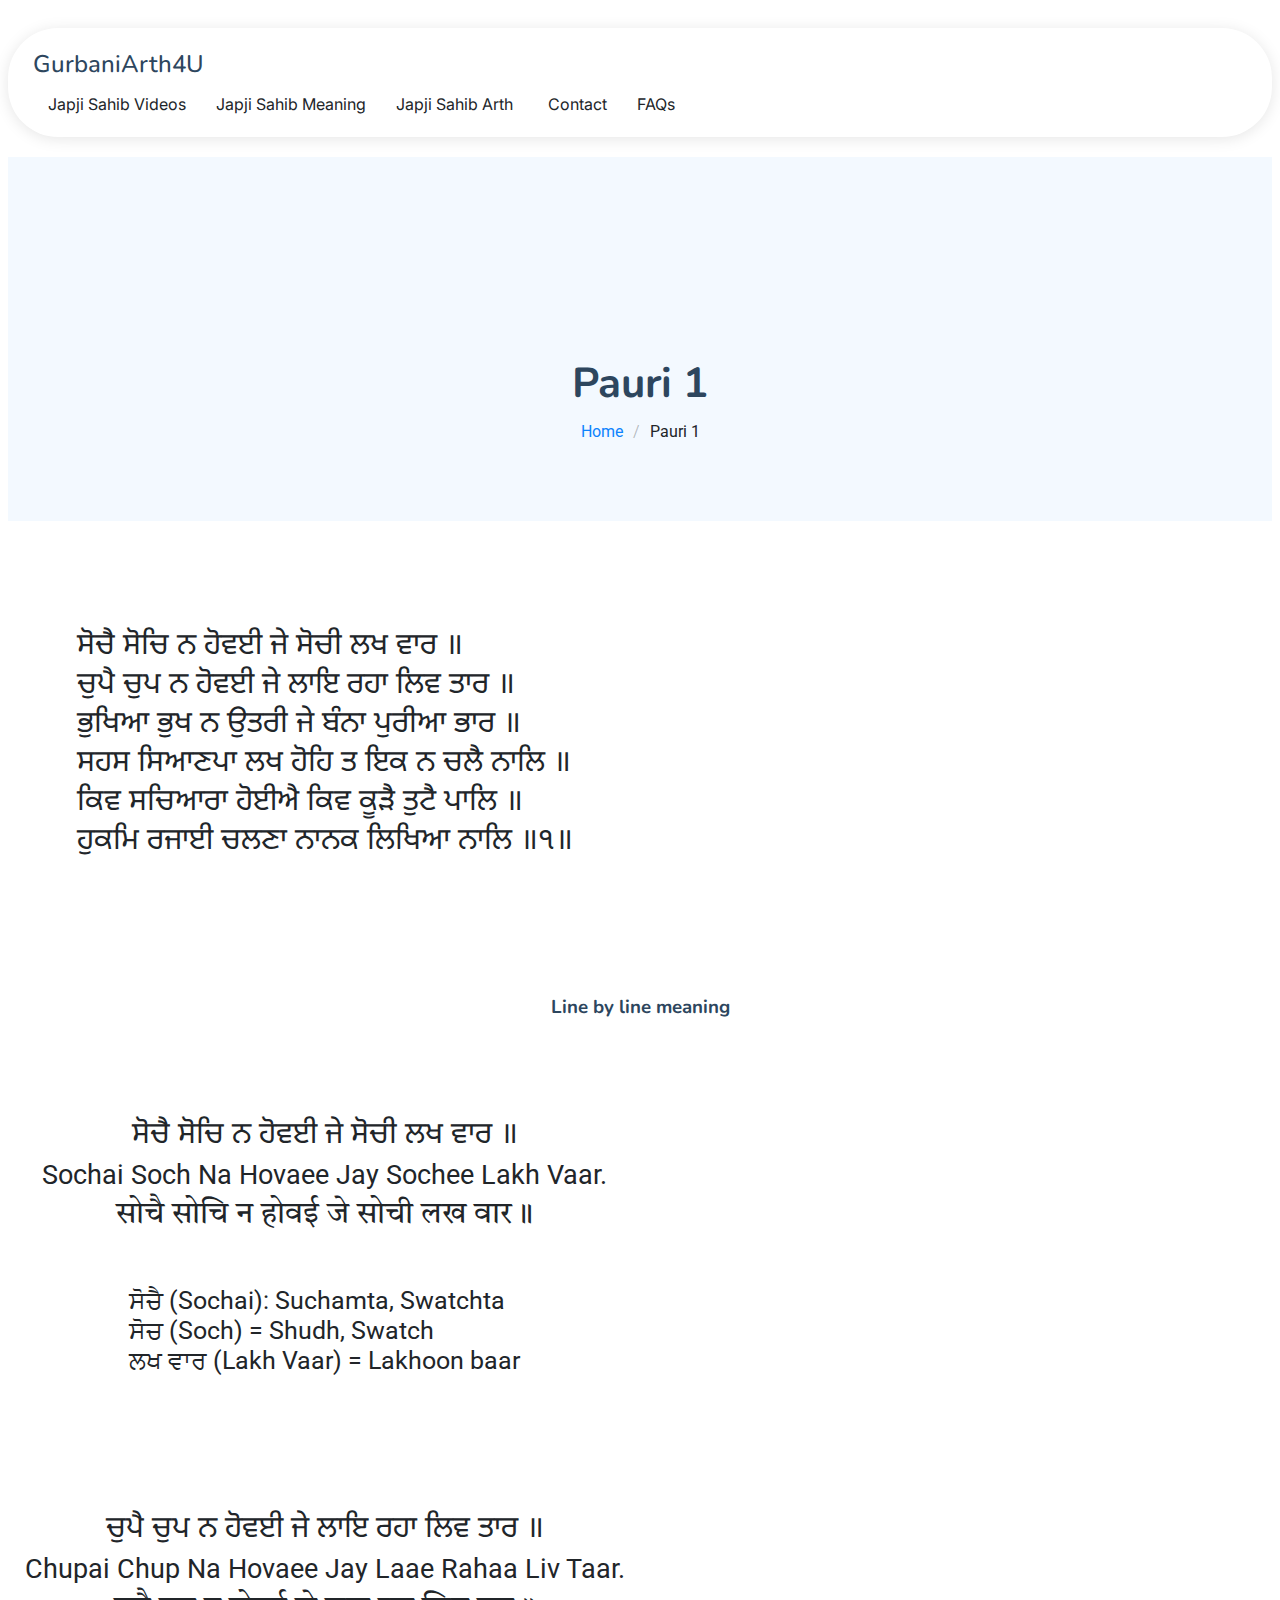
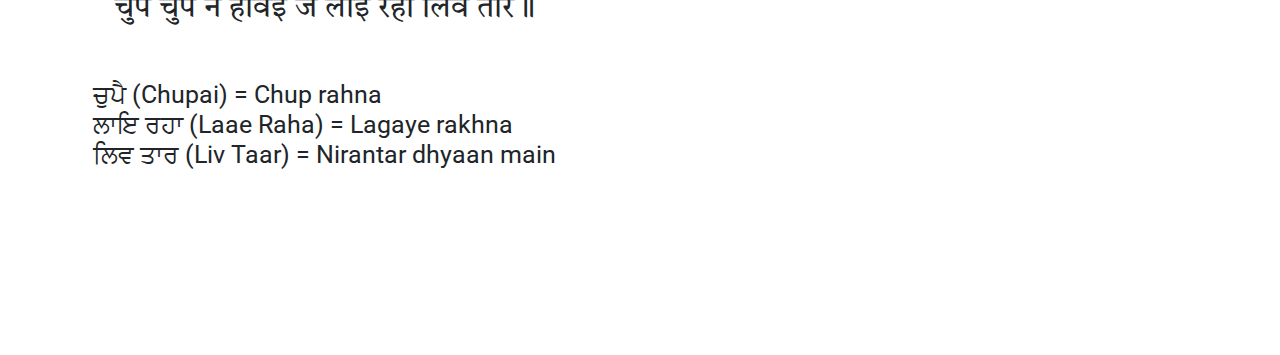
==== commit 09627442: "updated video links in pauri1.html and 4 boxes in index.html" ====
--- a/japjisahib/pauri1/pauri1.html
+++ b/japjisahib/pauri1/pauri1.html
@@ -42,10 +42,10 @@
   <header id="header" class="header d-flex align-items-center fixed-top">
     <div class="header-container container-fluid container-xl position-relative d-flex align-items-center justify-content-between">
 
-      <a href="index.html" class="logo d-flex align-items-center me-auto me-xl-0">
+      <a href="../../index.html" class="logo d-flex align-items-center me-auto me-xl-0">
         <!-- Uncomment the line below if you also wish to use an image logo -->
         <!-- <img src="assets/img/logo.png" alt=""> -->
-        <h1 class="sitename">iLanding</h1>
+        <h1 class="sitename">GurbaniArth4U</h1>
       </a>
 
       <nav id="navmenu" class="navmenu">
@@ -140,10 +140,16 @@
 					</table>
 				</td>
 				<td width="50%">
-						<iframe width="100%" height="315" src="https://www.youtube.com/embed/JBXSwvdJJ6Q?si=r3FRZX2TK47l-PUP" title="YouTube video player" frameborder="0" allow="accelerometer; autoplay; clipboard-write; encrypted-media; gyroscope; picture-in-picture; web-share" referrerpolicy="strict-origin-when-cross-origin" allowfullscreen></iframe>
+					<iframe width="100%" height="315" src="https://www.youtube.com/embed/i_axnL07bpU?si=qoyASkEWwpZO_z8P" title="YouTube video player" frameborder="0" allow="accelerometer; autoplay; clipboard-write; encrypted-media; gyroscope; picture-in-picture; web-share" referrerpolicy="strict-origin-when-cross-origin" allowfullscreen></iframe>
 				</td>
 			</tr>
 			
+			<tr>
+				<td colspan="2"> &nbsp; </td>
+			</tr>
+			<tr>
+				<td colspan="2"> &nbsp; </td>
+			</tr>
 			<tr>
 				<td colspan="2"> &nbsp; </td>
 			</tr>
@@ -152,6 +158,12 @@
 		<h3 class="about-title">Line by line meaning</h3>
 		
 		<table border="0" width="100%" >
+			<tr>
+				<td colspan="2"> &nbsp; </td>
+			</tr>
+			<tr>
+				<td colspan="2"> &nbsp; </td>
+			</tr>
 			<tr >
 				<td width="50%">
 					<table border="0" width="100%" >
@@ -180,10 +192,10 @@
 								<table>
 									<tr align="left">
 										<td class="wordmeaning-text" >
-											ਸੋਚੈ (Sochai) = Swatch Karne Se <br>
-											 ਸੋਚਿ (Soch) = Swatch <br>
-											 ਸੋਚੈ (Sochai) = Swatch Karne Se <br>
-											 ਸੋਚਿ (Soch) = Swatch <br>
+											 ਸੋਚੈ (Sochai): Suchamta, Swatchta <br>
+											 ਸੋਚ (Soch) = Shudh, Swatch <br>
+											 ਲਖ ਵਾਰ (Lakh Vaar) = Lakhoon baar <br>
+
 										</td>
 									</tr>
 								</table>
@@ -192,8 +204,14 @@
 					</table>
 				</td>
 				<td width="50%">
-						<iframe width="100%" height="315" src="https://www.youtube.com/embed/JBXSwvdJJ6Q?si=r3FRZX2TK47l-PUP" title="YouTube video player" frameborder="0" allow="accelerometer; autoplay; clipboard-write; encrypted-media; gyroscope; picture-in-picture; web-share" referrerpolicy="strict-origin-when-cross-origin" allowfullscreen></iframe>
-				</td>
+					<iframe width="100%" height="315" src="https://www.youtube.com/embed/i_axnL07bpU?si=qoyASkEWwpZO_z8P" title="YouTube video player" frameborder="0" allow="accelerometer; autoplay; clipboard-write; encrypted-media; gyroscope; picture-in-picture; web-share" referrerpolicy="strict-origin-when-cross-origin" allowfullscreen></iframe>
+				</td>
+			</tr>
+			<tr>
+				<td colspan="2"> &nbsp; </td>
+			</tr>
+			<tr>
+				<td colspan="2"> &nbsp; </td>
 			</tr>
 			<tr>
 				<td colspan="2"> &nbsp; </td>
@@ -211,7 +229,7 @@
 						</tr>
 						<tr >
 							<td class="eng-text">
-								Chupai Chup Na Hova-Ee Jay Laa-Ay Rahaa Liv Taar.					 
+								Chupai Chup Na Hovaee Jay Laae Rahaa Liv Taar.
 							</td>
 						</tr>
 						<tr class="hindi-text">
@@ -229,10 +247,10 @@
 								<table>
 									<tr align="left">
 										<td class="wordmeaning-text" >
-											ਸੋਚੈ (Sochai) = Swatch Karne Se <br>
-											 ਸੋਚਿ (Soch) = Swatch <br>
-											 ਸੋਚੈ (Sochai) = Swatch Karne Se <br>
-											 ਸੋਚਿ (Soch) = Swatch <br>
+											 ਚੁਪੈ (Chupai) = Chup rahna <br>
+											 ਲਾਇ ਰਹਾ (Laae Raha) = Lagaye rakhna <br>
+											 ਲਿਵ ਤਾਰ (Liv Taar) = Nirantar dhyaan main <br>
+
 										</td>
 									</tr>
 								</table>
@@ -241,7 +259,7 @@
 					</table>
 				</td>
 				<td width="50%">
-						<iframe width="100%" height="315" src="https://www.youtube.com/embed/JBXSwvdJJ6Q?si=r3FRZX2TK47l-PUP" title="YouTube video player" frameborder="0" allow="accelerometer; autoplay; clipboard-write; encrypted-media; gyroscope; picture-in-picture; web-share" referrerpolicy="strict-origin-when-cross-origin" allowfullscreen></iframe>
+					<iframe width="100%" height="315" src="https://www.youtube.com/embed/i_axnL07bpU?si=qoyASkEWwpZO_z8P" title="YouTube video player" frameborder="0" allow="accelerometer; autoplay; clipboard-write; encrypted-media; gyroscope; picture-in-picture; web-share" referrerpolicy="strict-origin-when-cross-origin" allowfullscreen></iframe>
 				</td>
 			</tr>
 			<tr>
@@ -250,7 +268,7 @@
 		</table>
 		
 				
-		<table border="1" width="100%" >
+		<!-- <table border="1" width="100%" >
 			<tr class="gurmukhi-text">
 				<td>
 					ਸੋਚੈ ਸੋਚਿ ਨ ਹੋਵਈ ਜੇ ਸੋਚੀ ਲਖ ਵਾਰ ॥ 
@@ -312,21 +330,21 @@
 				</td>
 			</tr>
 
-		</table>
+		</table> -->
 		 
 		
-        <p>Necessitatibus eius consequatur ex aliquid fuga eum quidem sint consectetur velit</p>
+        <!-- <p>Necessitatibus eius consequatur ex aliquid fuga eum quidem sint consectetur velit</p> -->
       </div><!-- End Section Title -->
 
       <div class="container" data-aos="fade-up">
-        <p>Use this page as a starter for your own custom pages.</p>
+        <!-- <p>Use this page as a starter for your own custom pages.</p> -->
       </div>
 
     </section><!-- /Starter Section Section -->
 
   </main>
 
-  <footer id="footer" class="footer">
+  <!-- <footer id="footer" class="footer">
 
     <div class="container footer-top">
       <div class="row gy-4">
@@ -398,15 +416,11 @@
     <div class="container copyright text-center mt-4">
       <p>© <span>Copyright</span> <strong class="px-1 sitename">iLanding</strong> <span>All Rights Reserved</span></p>
       <div class="credits">
-        <!-- All the links in the footer should remain intact. -->
-        <!-- You can delete the links only if you've purchased the pro version. -->
-        <!-- Licensing information: https://bootstrapmade.com/license/ -->
-        <!-- Purchase the pro version with working PHP/AJAX contact form: [buy-url] -->
-        Designed by <a href="https://bootstrapmade.com/">BootstrapMade</a>
+         Designed by <a href="https://bootstrapmade.com/">BootstrapMade</a>
       </div>
     </div>
 
-  </footer>
+  </footer> -->
 
   <!-- Scroll Top -->
   <a href="#" id="scroll-top" class="scroll-top d-flex align-items-center justify-content-center"><i class="bi bi-arrow-up-short"></i></a>
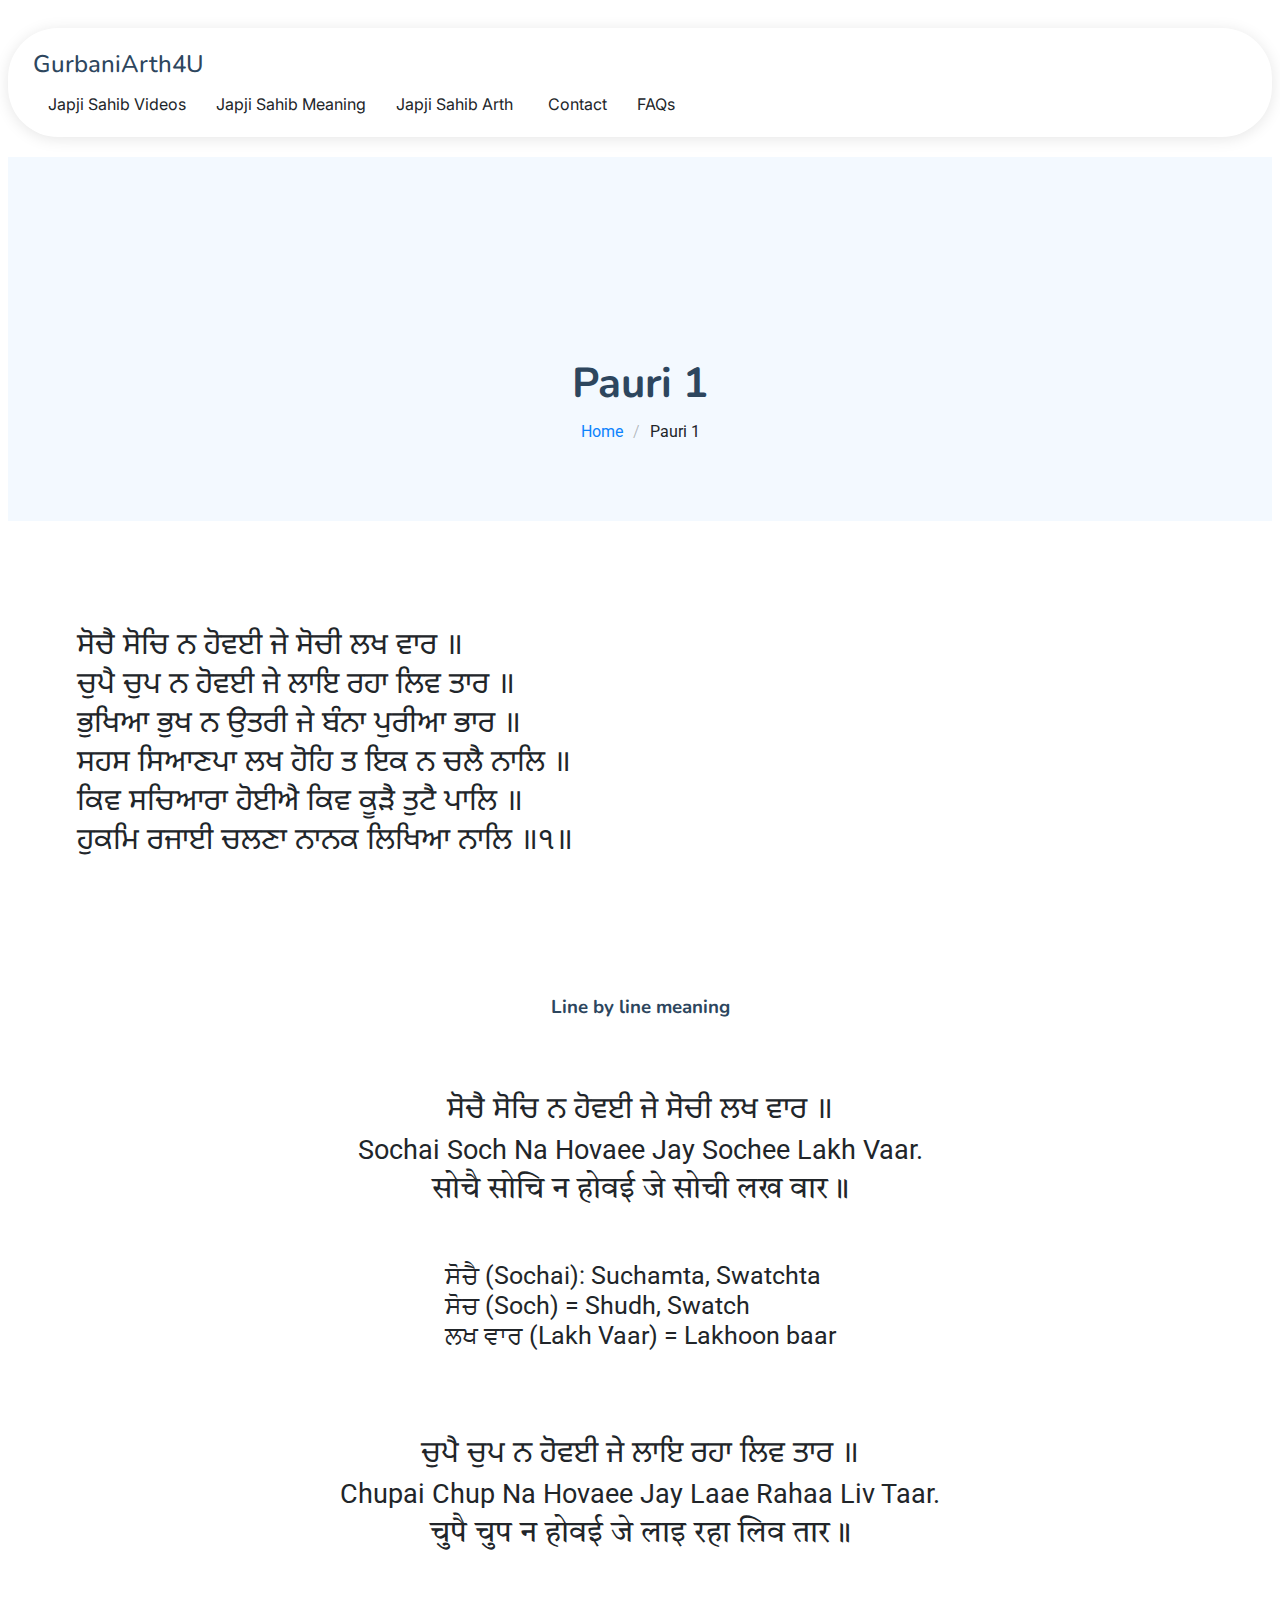
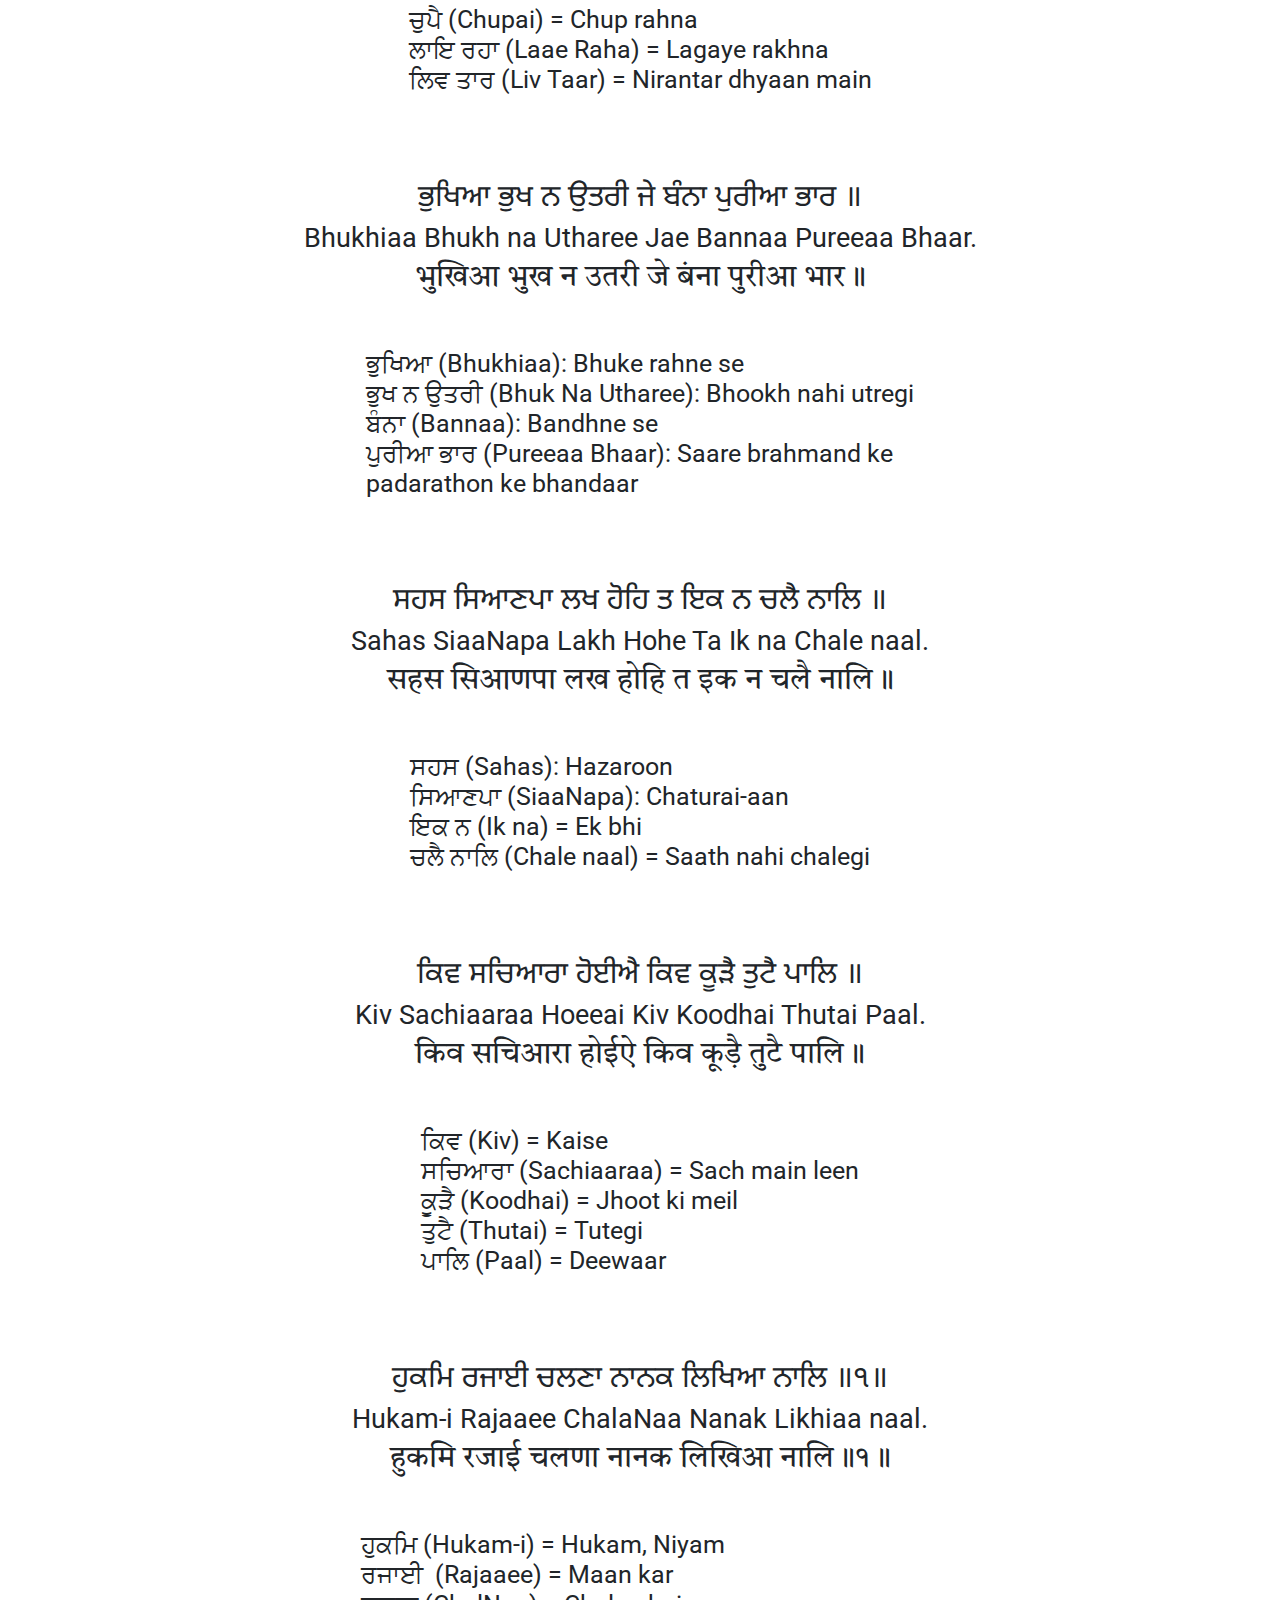
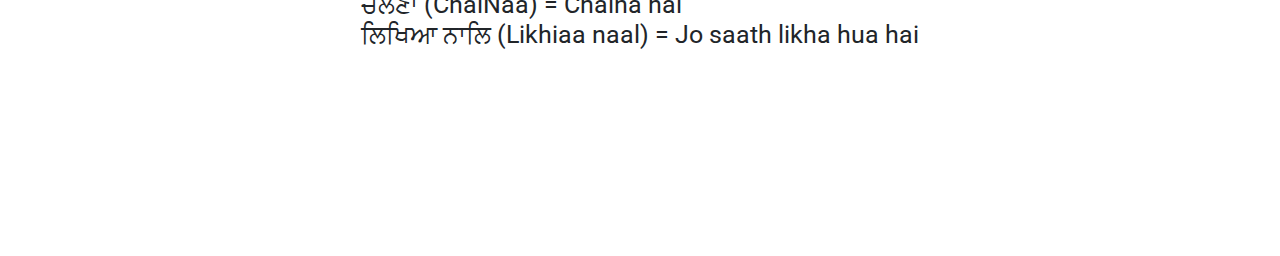
==== commit d9b410b6: "updated pauri1.html with remaining line meanings" ====
--- a/japjisahib/pauri1/pauri1.html
+++ b/japjisahib/pauri1/pauri1.html
@@ -159,10 +159,10 @@
 		
 		<table border="0" width="100%" >
 			<tr>
-				<td colspan="2"> &nbsp; </td>
-			</tr>
-			<tr>
-				<td colspan="2"> &nbsp; </td>
+				<td > &nbsp; </td>
+			</tr>
+			<tr>
+				<td > &nbsp; </td>
 			</tr>
 			<tr >
 				<td width="50%">
@@ -203,18 +203,16 @@
 						</tr>
 					</table>
 				</td>
-				<td width="50%">
-					<iframe width="100%" height="315" src="https://www.youtube.com/embed/i_axnL07bpU?si=qoyASkEWwpZO_z8P" title="YouTube video player" frameborder="0" allow="accelerometer; autoplay; clipboard-write; encrypted-media; gyroscope; picture-in-picture; web-share" referrerpolicy="strict-origin-when-cross-origin" allowfullscreen></iframe>
-				</td>
-			</tr>
-			<tr>
-				<td colspan="2"> &nbsp; </td>
-			</tr>
-			<tr>
-				<td colspan="2"> &nbsp; </td>
-			</tr>
-			<tr>
-				<td colspan="2"> &nbsp; </td>
+				
+			</tr>
+			<tr>
+				<td > &nbsp; </td>
+			</tr>
+			<tr>
+				<td > &nbsp; </td>
+			</tr>
+			<tr>
+				<td > &nbsp; </td>
 			</tr>
 		</table>
 		
@@ -258,80 +256,237 @@
 						</tr>
 					</table>
 				</td>
-				<td width="50%">
-					<iframe width="100%" height="315" src="https://www.youtube.com/embed/i_axnL07bpU?si=qoyASkEWwpZO_z8P" title="YouTube video player" frameborder="0" allow="accelerometer; autoplay; clipboard-write; encrypted-media; gyroscope; picture-in-picture; web-share" referrerpolicy="strict-origin-when-cross-origin" allowfullscreen></iframe>
-				</td>
-			</tr>
-			<tr>
-				<td colspan="2"> &nbsp; </td>
+				
+			</tr>
+			<tr>
+				<td > &nbsp; </td>
+			</tr>
+			<tr>
+				<td > &nbsp; </td>
+			</tr>
+			<tr>
+				<td > &nbsp; </td>
 			</tr>
 		</table>
 		
+
+		<table border="0" width="100%" >
+			<tr >
+				<td width="50%">
+					<table border="0" width="100%" >
+						<tr class="gurmukhi-text">
+							<td>
+								ਭੁਖਿਆ ਭੁਖ ਨ ਉਤਰੀ ਜੇ ਬੰਨਾ ਪੁਰੀਆ ਭਾਰ ॥
+							</td>
+						</tr>
+						<tr >
+							<td class="eng-text">
+								Bhukhiaa Bhukh na Utharee Jae Bannaa Pureeaa Bhaar.
+							</td>
+						</tr>
+						<tr class="hindi-text">
+							<td>
+								भुखिआ भुख न उतरी जे बंना पुरीआ भार ॥
+							</td>
+						</tr>
+						<tr class="hindi-text">
+							<td>
+								&nbsp;&nbsp;
+							</td>
+						</tr>
+						<tr >
+							<td align="center">
+								<table>
+									<tr align="left">
+										<td class="wordmeaning-text" >
+											ਭੁਖਿਆ (Bhukhiaa): Bhuke rahne se <br>
+											ਭੁਖ ਨ ਉਤਰੀ (Bhuk Na Utharee): Bhookh nahi utregi <br>
+											ਬੰਨਾ (Bannaa): Bandhne se <br>
+											ਪੁਰੀਆ ਭਾਰ (Pureeaa Bhaar): Saare brahmand ke <br> padarathon ke bhandaar <br>
+
+										</td>
+									</tr>
+								</table>
+							</td>
+						</tr>
+					</table>
+				</td>
 				
-		<!-- <table border="1" width="100%" >
-			<tr class="gurmukhi-text">
-				<td>
-					ਸੋਚੈ ਸੋਚਿ ਨ ਹੋਵਈ ਜੇ ਸੋਚੀ ਲਖ ਵਾਰ ॥ 
-				</td>
-			</tr>
-			<tr >
-				<td class="eng-text">
-					Sochai Soch Na Hovaee Jay Sochee Lakh Vaar ॥ 					 
-				</td>
-			</tr>
-			<tr class="hindi-text">
-				<td>
-					सोचै सोचि न होवई जे सोची लख वार ॥
-				</td>
-			</tr>
-			<tr class="hindi-text">
-				<td>
-					 &nbsp;
-				</td>
-			</tr>
-			<tr class="hindi-text">
-				<td>
-					 &nbsp;
-				</td>
-			</tr>
-			<tr class="hindi-text">
-				<td>
-					 &nbsp;
-				</td>
-			</tr>
-			<tr>
-				<td align="center" >
-				 <br>
-				ਭੁਖਿਆ ਭੁਖ ਨ ਉਤਰੀ ਜੇ ਬੰਨਾ ਪੁਰੀਆ ਭਾਰ ॥<br>
-				ਸਹਸ ਸਿਆਣਪਾ ਲਖ ਹੋਹਿ ਤ ਇਕ ਨ ਚਲੈ ਨਾਲਿ ॥<br>
-				ਕਿਵ ਸਚਿਆਰਾ ਹੋਈਐ ਕਿਵ ਕੂੜੈ ਤੁਟੈ ਪਾਲਿ ॥<br>
-				ਹੁਕਮਿ ਰਜਾਈ ਚਲਣਾ ਨਾਨਕ ਲਿਖਿਆ ਨਾਲਿ ॥੧॥<br>
-				</td>
-			</tr>
-			
-			<tr>
-				<td align="center" >
-			
-			
-			भुखिआ भुख न उतरी जे बंना पुरीआ भार ॥
-			सहस सिआणपा लख होहि त इक न चलै नालि ॥
-			किव सचिआरा होईऐ किव कूड़ै तुटै पालि ॥
-			हुकमि रजाई चलणा नानक लिखिआ नालि ॥१॥
-				</td>
-			</tr>
-			<tr>
-				<td align="center" >
-			.
-			.
-			bhukhi-aa bhukh na utree jay bannaa puree-aa bhaar.
-			sahas si-aanpaa lakh hohi ta ik na chalai naal.
-			kiv sachi-aaraa ho-ee-ai kiv koorhai tutai paal.
-			hukam rajaa-ee chalnaa naanak likhi-aa naal. ||1||
-				</td>
-			</tr>
-
-		</table> -->
-		 
+			</tr>
+			<tr>
+				<td > &nbsp; </td>
+			</tr>
+			<tr>
+				<td > &nbsp; </td>
+			</tr>
+			<tr>
+				<td > &nbsp; </td>
+			</tr>
+		</table>
+
+		<table border="0" width="100%" >
+			<tr >
+				<td width="50%">
+					<table border="0" width="100%" >
+						<tr class="gurmukhi-text">
+							<td>
+								ਸਹਸ ਸਿਆਣਪਾ ਲਖ ਹੋਹਿ ਤ ਇਕ ਨ ਚਲੈ ਨਾਲਿ ॥
+							</td>
+						</tr>
+						<tr >
+							<td class="eng-text">
+								Sahas SiaaNapa Lakh Hohe Ta Ik na Chale naal.
+							</td>
+						</tr>
+						<tr class="hindi-text">
+							<td>
+								सहस सिआणपा लख होहि त इक न चलै नालि ॥
+							</td>
+						</tr>
+						<tr class="hindi-text">
+							<td>
+								&nbsp;&nbsp;
+							</td>
+						</tr>
+						<tr >
+							<td align="center">
+								<table>
+									<tr align="left">
+										<td class="wordmeaning-text" >
+											ਸਹਸ (Sahas): Hazaroon<br>
+											ਸਿਆਣਪਾ (SiaaNapa): Chaturai-aan<br>
+											ਇਕ ਨ (Ik na) = Ek bhi<br>
+											ਚਲੈ ਨਾਲਿ (Chale naal) = Saath nahi chalegi<br>
+
+										</td>
+									</tr>
+								</table>
+							</td>
+						</tr>
+					</table>
+				</td>
+				
+			</tr>
+			<tr>
+				<td > &nbsp; </td>
+			</tr>
+			<tr>
+				<td > &nbsp; </td>
+			</tr>
+			<tr>
+				<td > &nbsp; </td>
+			</tr>
+		</table>
+		
+
+		<table border="0" width="100%" >
+			<tr >
+				<td width="50%">
+					<table border="0" width="100%" >
+						<tr class="gurmukhi-text">
+							<td>
+								ਕਿਵ ਸਚਿਆਰਾ ਹੋਈਐ ਕਿਵ ਕੂੜੈ ਤੁਟੈ ਪਾਲਿ ॥
+							</td>
+						</tr>
+						<tr >
+							<td class="eng-text">
+								Kiv Sachiaaraa Hoeeai Kiv Koodhai Thutai Paal.
+							</td>
+						</tr>
+						<tr class="hindi-text">
+							<td>
+								किव सचिआरा होईऐ किव कूड़ै तुटै पालि ॥
+							</td>
+						</tr>
+						<tr class="hindi-text">
+							<td>
+								&nbsp;&nbsp;
+							</td>
+						</tr>
+						<tr >
+							<td align="center">
+								<table>
+									<tr align="left">
+										<td class="wordmeaning-text" >
+											ਕਿਵ (Kiv) = Kaise<br>
+											ਸਚਿਆਰਾ (Sachiaaraa) = Sach main leen<br>
+											ਕੂੜੈ (Koodhai) = Jhoot ki meil<br>
+											ਤੁਟੈ (Thutai) = Tutegi<br>
+											ਪਾਲਿ (Paal) = Deewaar<br>
+
+										</td>
+									</tr>
+								</table>
+							</td>
+						</tr>
+					</table>
+				</td>
+				
+			</tr>
+			<tr>
+				<td > &nbsp; </td>
+			</tr>
+			<tr>
+				<td > &nbsp; </td>
+			</tr>
+			<tr>
+				<td > &nbsp; </td>
+			</tr>
+		</table>
+
+		<table border="0" width="100%" >
+			<tr >
+				<td width="50%">
+					<table border="0" width="100%" >
+						<tr class="gurmukhi-text">
+							<td>
+								ਹੁਕਮਿ ਰਜਾਈ ਚਲਣਾ ਨਾਨਕ ਲਿਖਿਆ ਨਾਲਿ ॥੧॥
+							</td>
+						</tr>
+						<tr >
+							<td class="eng-text">
+								Hukam-i Rajaaee ChalaNaa Nanak Likhiaa naal.
+							</td>
+						</tr>
+						<tr class="hindi-text">
+							<td>
+								हुकमि रजाई चलणा नानक लिखिआ नालि ॥१॥
+							</td>
+						</tr>
+						<tr class="hindi-text">
+							<td>
+								&nbsp;&nbsp;
+							</td>
+						</tr>
+						<tr >
+							<td align="center">
+								<table>
+									<tr align="left">
+										<td class="wordmeaning-text" >
+											ਹੁਕਮਿ (Hukam-i) = Hukam, Niyam<br>
+											ਰਜਾਈ  (Rajaaee) = Maan kar<br>
+											ਚਲਣਾ (ChalNaa) = Chalna hai<br>
+											ਲਿਖਿਆ ਨਾਲਿ (Likhiaa naal) = Jo saath likha hua hai<br>
+
+										</td>
+									</tr>
+								</table>
+							</td>
+						</tr>
+					</table>
+				</td>
+				
+			</tr>
+			<tr>
+				<td > &nbsp; </td>
+			</tr>
+			<tr>
+				<td > &nbsp; </td>
+			</tr>
+			<tr>
+				<td > &nbsp; </td>
+			</tr>
+		</table>
 		
         <!-- <p>Necessitatibus eius consequatur ex aliquid fuga eum quidem sint consectetur velit</p> -->
       </div><!-- End Section Title -->
